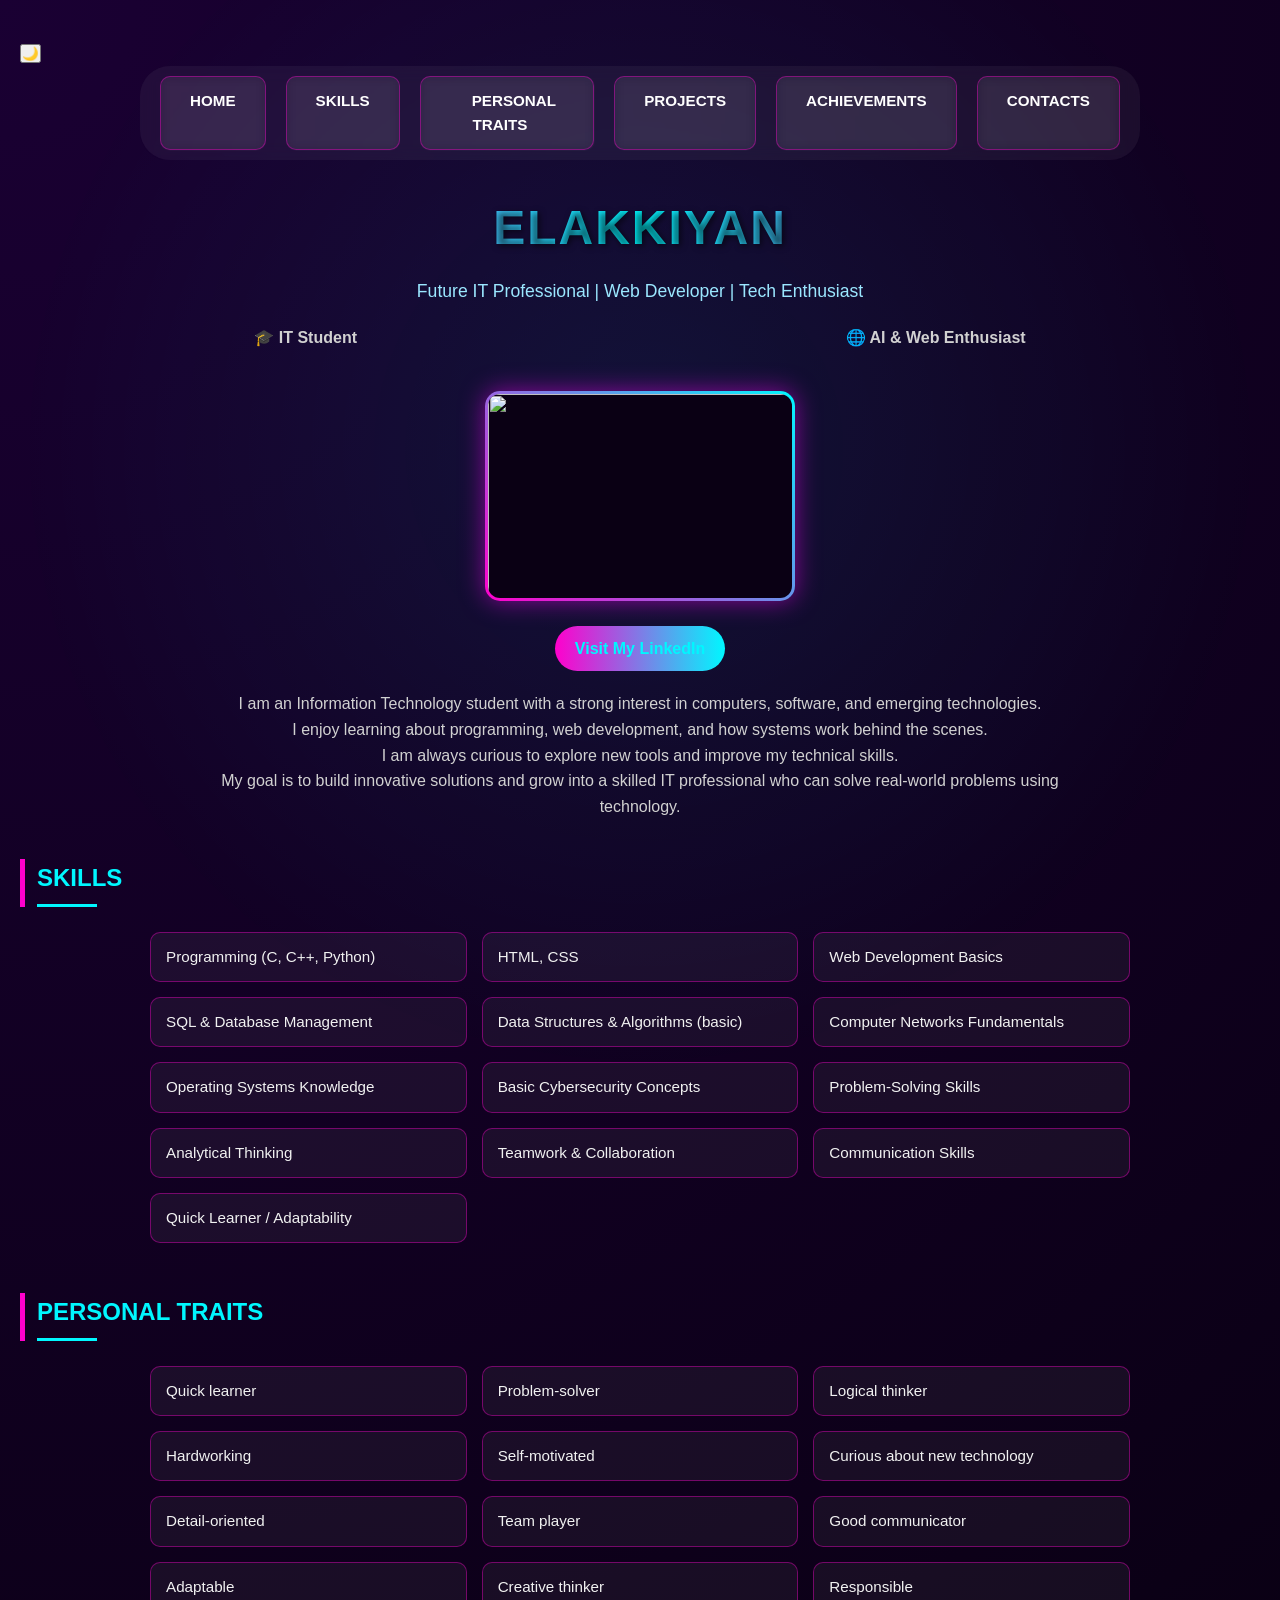
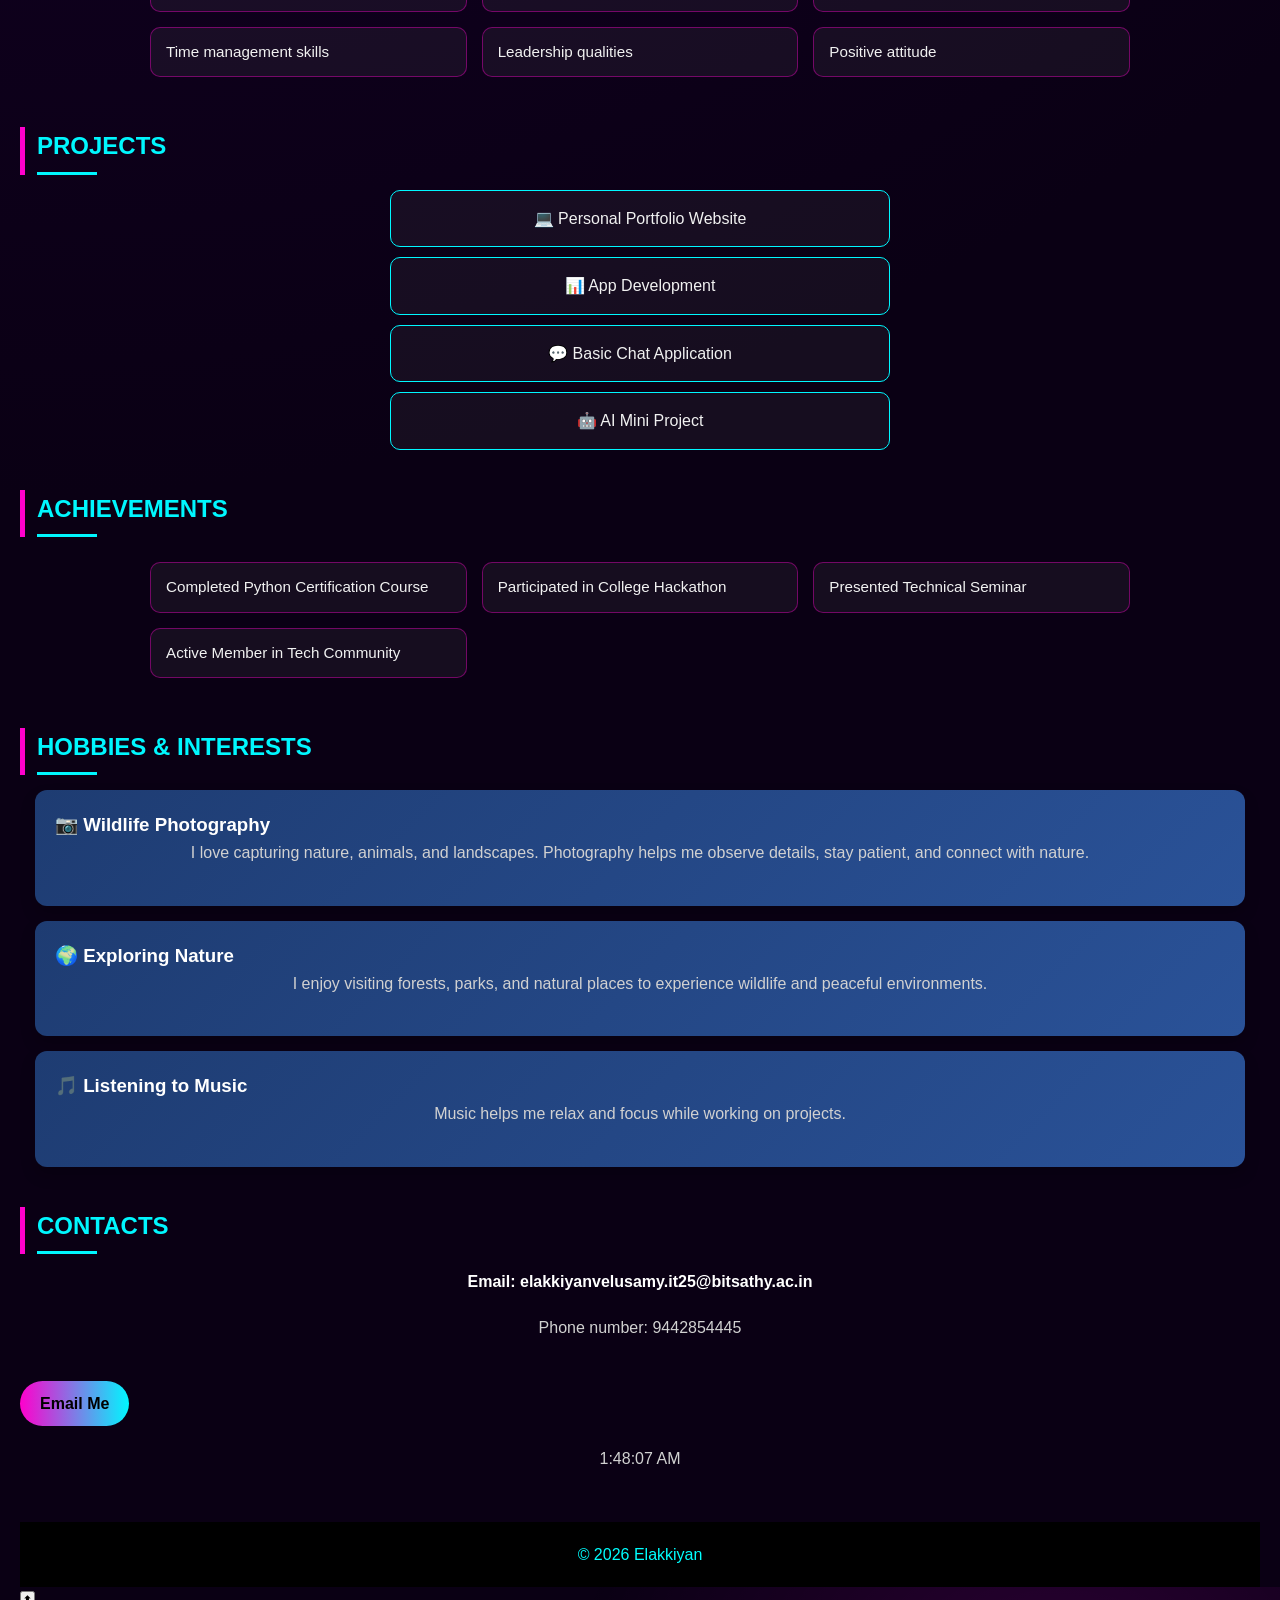
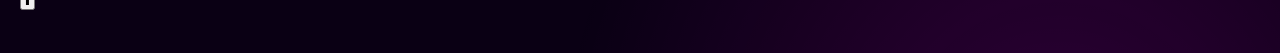
==== index.html @ 3df238c4 "Rename proj1.html to index.html" ====
<!DOCTYPE html>
<html>
<head>
    <title>Elakkiyan Bio</title>
    <link rel="stylesheet" href="proj1.css">
</head>
<body>
    <div class="hero-bg"></div>

<button onclick="document.body.classList.toggle('dark')">🌙</button>

<nav>

    <ul class="nav-bar">
        <li><a href="#home">HOME</a></li>
        <li><a href="#SKILLS">SKILLS</a></li>
        <li><a href="#PERSONAL TRAITS">PERSONAL TRAITS</a></li>
        <li><a href="#projects">PROJECTS</a></li>
        <li><a href="#achievements">ACHIEVEMENTS</a></li>
        <li><a href="#contacts">CONTACTS</a></li>
    </ul>
</nav>

<section id="home"></section>
    <h1>Elakkiyan</h1>
    
    <p class="tagline">Future IT Professional | Web Developer | Tech Enthusiast</p>

<div class="facts">
    <p>🎓 IT Student</p>
    
    <p>🌐 AI & Web Enthusiast</p>
</div>

    <img src="C:\Users\Velu\Downloads\ELAKKIYAN/DSC07761 (Copy).jpg" width="310" height="210">
    <div class="socials">
    
    <a href="https://www.linkedin.com/in/elakkiyan-velusamy-7ba686335?utm_source=share&utm_campaign=share_via&utm_content=profile&utm_medium=android_app" class="btn">Visit My LinkedIn</a>

</div>

    <p>I am an Information Technology student with a strong interest in computers, software, and emerging technologies.<br> I enjoy learning about programming, web development, and how systems work behind the scenes.<br> I am always curious to explore new tools and improve my technical skills.<br> My goal is to build innovative solutions and grow into a skilled IT professional who can solve real-world problems using technology.</p>
<section id="SKILLS"></section>
<h2>SKILLS</h2>
<ul class="SKILLS">
<li>Programming (C, C++, Python)</li>
<li>HTML, CSS</li>
<li>Web Development Basics</li>
<li>SQL & Database Management</li>
<li>Data Structures & Algorithms (basic)</li>
<li>Computer Networks Fundamentals</li>
<li>Operating Systems Knowledge</li>
<li>Basic Cybersecurity Concepts</li>
<li>Problem-Solving Skills</li>
<li>Analytical Thinking</li>
<li>Teamwork & Collaboration</li>
<li>Communication Skills</li>
<li>Quick Learner / Adaptability</li>
</ul>

<section id="PERSONAL TRAITS"></section>
<h2>PERSONAL TRAITS</h2>
<ul class="PERSONAL TRAITS">
  <li>Quick learner</li>
  <li>Problem-solver</li>
  <li>Logical thinker</li>
  <li>Hardworking</li>
  <li>Self-motivated</li>
  <li>Curious about new technology</li>
  <li>Detail-oriented</li>
  <li>Team player</li>
  <li>Good communicator</li>
  <li>Adaptable</li>
  <li>Creative thinker</li>
  <li>Responsible</li>
  <li>Time management skills</li>
  <li>Leadership qualities</li>
  <li>Positive attitude</li>
</ul>



<!-- ===== PROJECTS ===== -->
<section id="projects">
    <h2>Projects</h2>

    <div class="project-card">💻 Personal Portfolio Website</div>
    <div class="project-card">📊 App Development</div>
    <div class="project-card">💬 Basic Chat Application</div>
    <div class="project-card">🤖 AI Mini Project</div>

</section>


<!-- ===== ACHIEVEMENTS ===== -->
<section id="achievements">
    <h2>Achievements</h2>
    <ul>
        <li>Completed Python Certification Course</li>
        <li>Participated in College Hackathon</li>
        <li>Presented Technical Seminar</li>
        <li>Active Member in Tech Community</li>
    </ul>
</section>
<section id="hobbies">
  <h2>Hobbies & Interests</h2>

  <div class="hobby-card">
    <h3>📷 Wildlife Photography</h3>
    <p>I love capturing nature, animals, and landscapes. Photography helps me observe details, stay patient, and connect with nature.</p>
  </div>

  <div class="hobby-card">
    <h3>🌍 Exploring Nature</h3>
    <p>I enjoy visiting forests, parks, and natural places to experience wildlife and peaceful environments.</p>
  </div>

  <div class="hobby-card">
    <h3>🎵 Listening to Music</h3>
    <p>Music helps me relax and focus while working on projects.</p>
 

</section>


<section id="contacts"></section>
<h2>CONTACTS</h2>
<p>Email: elakkiyanvelusamy.it25@bitsathy.ac.in</p>
<p>Phone number: 9442854445</p>
<a href="mailto:elakkiyanvelusamy.it25@bitsathy.ac.in" class="btn">Email Me</a>

  


<p id="clock"></p>
<footer>
    © 2026 Elakkiyan
</footer>
<script>
setInterval(()=>{document.getElementById('clock').innerText=new Date().toLocaleTimeString()},1000);
</script>
<button onclick="window.scrollTo({top:0,behavior:'smooth'})">⬆</button>

</body>
</html>
---- proj1.css ----
/* ===== RESET ===== */
* {
    margin: 0;
    padding: 0;
    box-sizing: border-box;
    font-family: "Segoe UI", Tahoma, sans-serif;
}

/* ===== BODY BACKGROUND (GAMING STYLE) ===== */
body {
    background: radial-gradient(circle at top left, #1a0033, #0a0014 60%);
    color: #f1f1f1;
    padding: 40px 20px;
    line-height: 1.6;
}

/* Subtle glowing background effect */
body::after {
    content: "";
    position: fixed;
    width: 100%;
    height: 100%;
    background: radial-gradient(circle at 80% 20%, rgba(255, 0, 255, 0.15), transparent 40%),
                radial-gradient(circle at 20% 80%, rgba(0, 255, 255, 0.12), transparent 40%);
    z-index: -1;
}

/* ===== MAIN TITLE ===== */
h1 {
    text-align: center;
    font-size: 3rem;
    text-transform: uppercase;
    margin-bottom: 20px;
    background: linear-gradient(90deg, #ff00cc, #00f7ff, #ff00cc);
    -webkit-background-clip: text;
    -webkit-text-fill-color: transparent;
    letter-spacing: 3px;
}

/* ===== SECTION HEADINGS ===== */
h2 {
    margin-top: 40px;
    margin-bottom: 15px;
    font-size: 1.5rem;
    text-transform: uppercase;
    border-left: 5px solid #ff00cc;
    padding-left: 12px;
    color: #00f7ff;
}

/* ===== PROFILE IMAGE ===== */
img {
    display: block;
    margin: 0 auto 25px auto;
    border-radius: 15px;
    border: 3px solid transparent;
    background: linear-gradient(#0a0014, #0a0014) padding-box,
                linear-gradient(45deg, #ff00cc, #00f7ff) border-box;
    box-shadow: 0 0 25px rgba(255, 0, 255, 0.5);
    transition: transform 0.3s ease;
}

img:hover {
    transform: scale(1.05);
}

/* ===== BIO TEXT ===== */
p {
    max-width: 900px;
    margin: 0 auto 20px auto;
    text-align: center;
    color: #d1d1d1;
}

/* ===== LIST CONTAINER (CARDS STYLE) ===== */
ul {
    max-width: 1000px;
    margin: 0 auto;
    list-style: none;
    display: grid;
    grid-template-columns: repeat(auto-fit, minmax(240px, 1fr));
    gap: 15px;
    padding: 10px;
}

/* ===== LIST ITEMS (GAMING PANELS) ===== */
ul li {
    padding: 12px 15px;
    border-radius: 10px;
    background: rgba(255, 255, 255, 0.05);
    border: 1px solid rgba(255, 0, 204, 0.4);
    backdrop-filter: blur(6px);
    transition: all 0.3s ease;
    font-size: 0.95rem;
}

ul li:hover {
    transform: translateY(-5px);
    background: linear-gradient(90deg, rgba(255, 0, 204, 0.2), rgba(0, 247, 255, 0.2));
    border-color: #00f7ff;
    box-shadow: 0 0 15px rgba(0, 247, 255, 0.6);
}

/* ===== CONTACT SECTION ===== */
h2 + p {
    text-align: center;
    font-weight: bold;
    color: #ffffff;
}

/* ===== BLOG/COMMUNITY STYLE FEEL (SECTION BOX EFFECT) ===== */
h2, ul, p {
    animation: fadeUp 0.8s ease forwards;
    opacity: 0;
}

h2 { animation-delay: 0.2s; }
ul { animation-delay: 0.4s; }
p { animation-delay: 0.6s; }

@keyframes fadeUp {
    from { transform: translateY(20px); opacity: 0; }
    to { transform: translateY(0); opacity: 1; }
}

/* ===== RESPONSIVE ===== */
@media (max-width: 768px) {
    h1 { font-size: 2rem; }
    ul { grid-template-columns: 1fr; }
}
nav {
    text-align: center;
    margin-bottom: 30px;
    position: sticky;
    top: 10px;
    z-index: 1000;
}

.nav-bar {
    list-style: none;
    display: inline-flex;
    gap: 20px;
    padding: 10px 20px;
    background: rgba(255,255,255,0.05);
    border-radius: 30px;
    backdrop-filter: blur(8px);
}

.nav-bar li a {
    text-decoration: none;
    color: white;
    font-weight: bold;
    padding: 8px 14px;
    border-radius: 20px;
    transition: 0.3s;
}

.nav-bar li a:hover {
    background: linear-gradient(90deg, #ff00cc, #00f7ff);
    color: black;
}

html {
    scroll-behavior: smooth;
}


h1 {
    text-align: center;
    font-size: 3rem;
    font-weight: 900;
    letter-spacing: 2px;
    text-transform: uppercase;
    margin: 20px 0;

    color: #e0e0e0;              /* Soft light grey text */
    text-shadow: 2px 2px 6px rgba(0,0,0,0.6);  /* subtle depth, not glow */
}

/* ===== TAGLINE ===== */
.tagline {
    text-align: center;
    font-size: 1.1rem;
    color: #9be7ff;
    margin-top: -10px;
    margin-bottom: 20px;
}

/* ===== QUICK FACTS ===== */
.facts {
    display: flex;
    justify-content: center;
    gap: 20px;
    margin: 20px 0;
    color: #00f7ff;
    font-weight: bold;
}

/* ===== SOCIAL LINKS ===== */
.socials {
    text-align: center;
    margin: 20px 0;
}

.socials a {
    margin: 0 10px;
    text-decoration: none;
    color: #00f7ff;
    font-weight: bold;
    transition: 0.3s;
}

.socials a:hover {
    color: white;
}

/* ===== PROJECT CARDS ===== */
.project-card {
    background: rgba(255,255,255,0.05);
    padding: 15px;
    margin: 10px auto;
    max-width: 500px;
    border-radius: 10px;
    border: 1px solid #00f7ff;
    text-align: center;
    transition: 0.3s;
}

.project-card:hover {
    transform: scale(1.05);
    background: rgba(0,247,255,0.1);
}

/* ===== BUTTON ===== */
.btn {
    display: inline-block;
    margin: 20px auto;
    padding: 10px 20px;
    border-radius: 25px;
    background: linear-gradient(90deg, #ff00cc, #00f7ff);
    color: black;
    font-weight: bold;
    text-decoration: none;
}

.btn:hover {
    opacity: 0.8;
}

/* ===== FOOTER ===== */
footer {
    text-align: center;
    margin-top: 40px;
    color: #888;
}

/* ===== SECTION ANIMATION ===== */
section {
    animation: fadeUp 0.8s ease forwards;
}

@keyframes fadeUp {
    from {opacity: 0; transform: translateY(20px);}
    to {opacity: 1; transform: translateY(0);}
}

img {
    animation: float 4s ease-in-out infinite;
}

@keyframes float {
    0% { transform: translateY(0px); }
    50% { transform: translateY(-10px); }
    100% { transform: translateY(0px); }
}

body::before {
    content: "";
    position: fixed;
    width: 200%;
    height: 200%;
    top: -50%;
    left: -50%;
    background: radial-gradient(circle, rgba(0,247,255,0.08), transparent 40%);
    animation: bgMove 15s linear infinite;
    z-index: -1;
}

@keyframes bgMove {
    from { transform: rotate(0deg); }
    to { transform: rotate(360deg); }
}
h2::after {
    content: "";
    display: block;
    width: 60px;
    height: 3px;
    margin-top: 6px;
    background: #00f7ff;
}
.dark {background:#121212; color:white;}

.hobby-card {
 background: linear-gradient(135deg, #1e3c72, #2a5298); /* green nature gradient */
  color: white;
  padding: 20px;
  margin: 15px;
  border-radius: 12px;
  box-shadow: 0 8px 15px rgba(0,0,0,0.2);
  transition: 0.3s;
}

.hobby-card:hover {
  transform: translateY(-6px) scale(1.02);
  box-shadow: 0 12px 20px rgba(0,0,0,0.3);
}


footer{

margin-top:50px;
padding:20px;
background:black;
color:cyan;
text-align:center;
animation:glow 2s infinite alternate;

}

@keyframes glow{

from{text-shadow:0 0 10px cyan;}
to{text-shadow:0 0 30px cyan;}

}
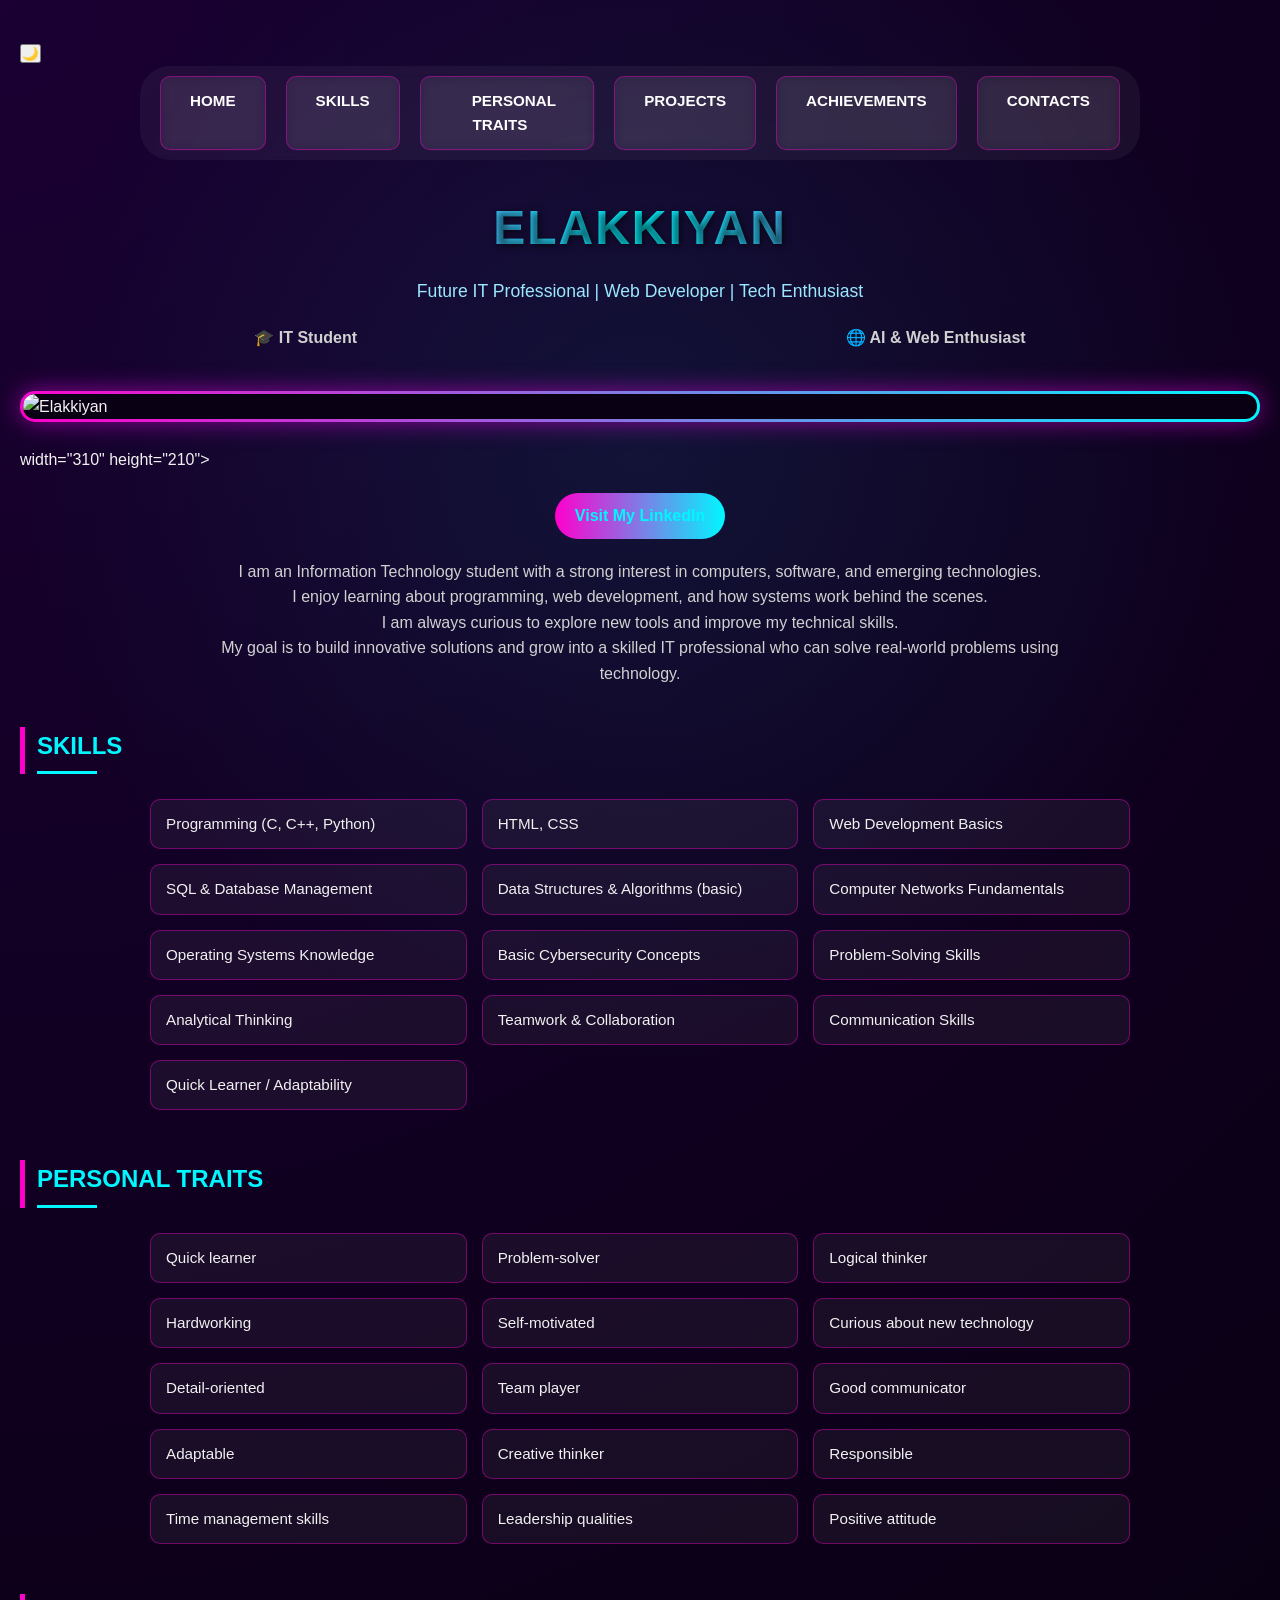
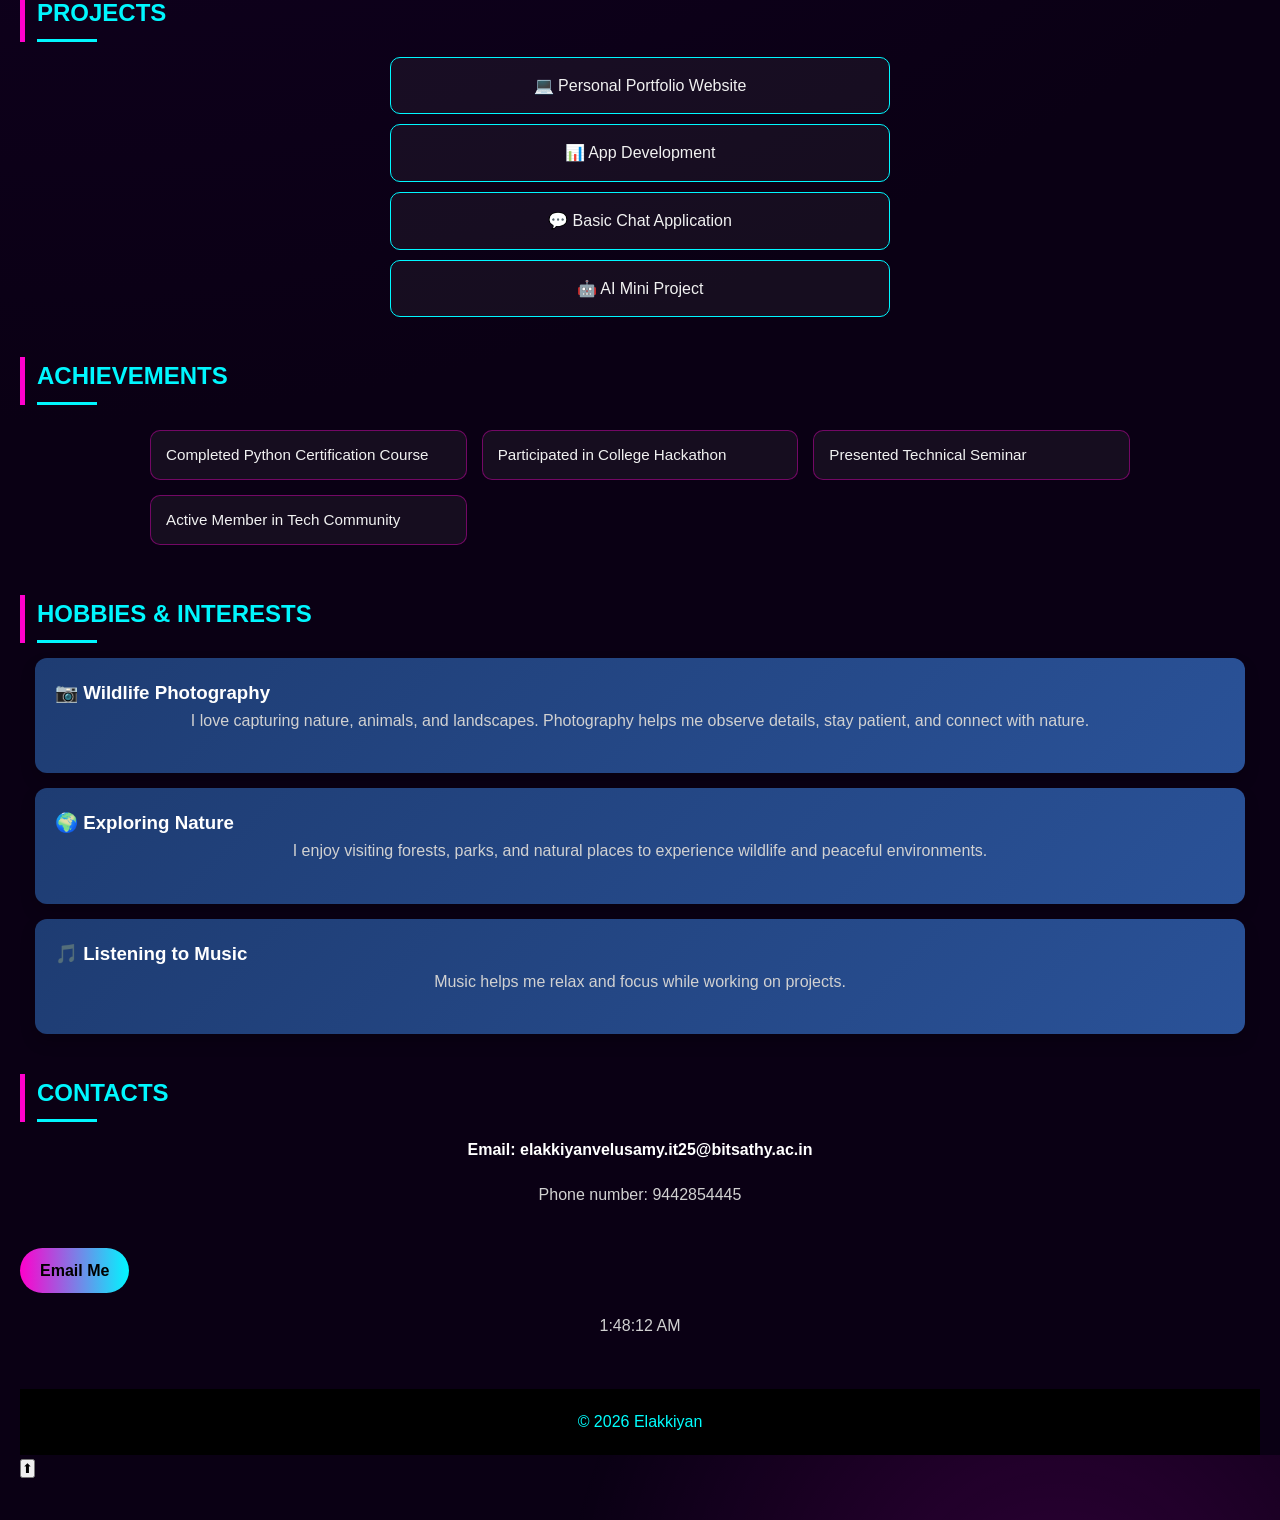
==== commit 0469dd27: "Update index.html" ====
--- a/index.html
+++ b/index.html
@@ -32,7 +32,7 @@
     <p>🌐 AI & Web Enthusiast</p>
 </div>
 
-    <img src="C:\Users\Velu\Downloads\ELAKKIYAN/DSC07761 (Copy).jpg" width="310" height="210">
+    <img src="profile.jpg" alt="Elakkiyan">width="310" height="210">
     <div class="socials">
     
     <a href="https://www.linkedin.com/in/elakkiyan-velusamy-7ba686335?utm_source=share&utm_campaign=share_via&utm_content=profile&utm_medium=android_app" class="btn">Visit My LinkedIn</a>
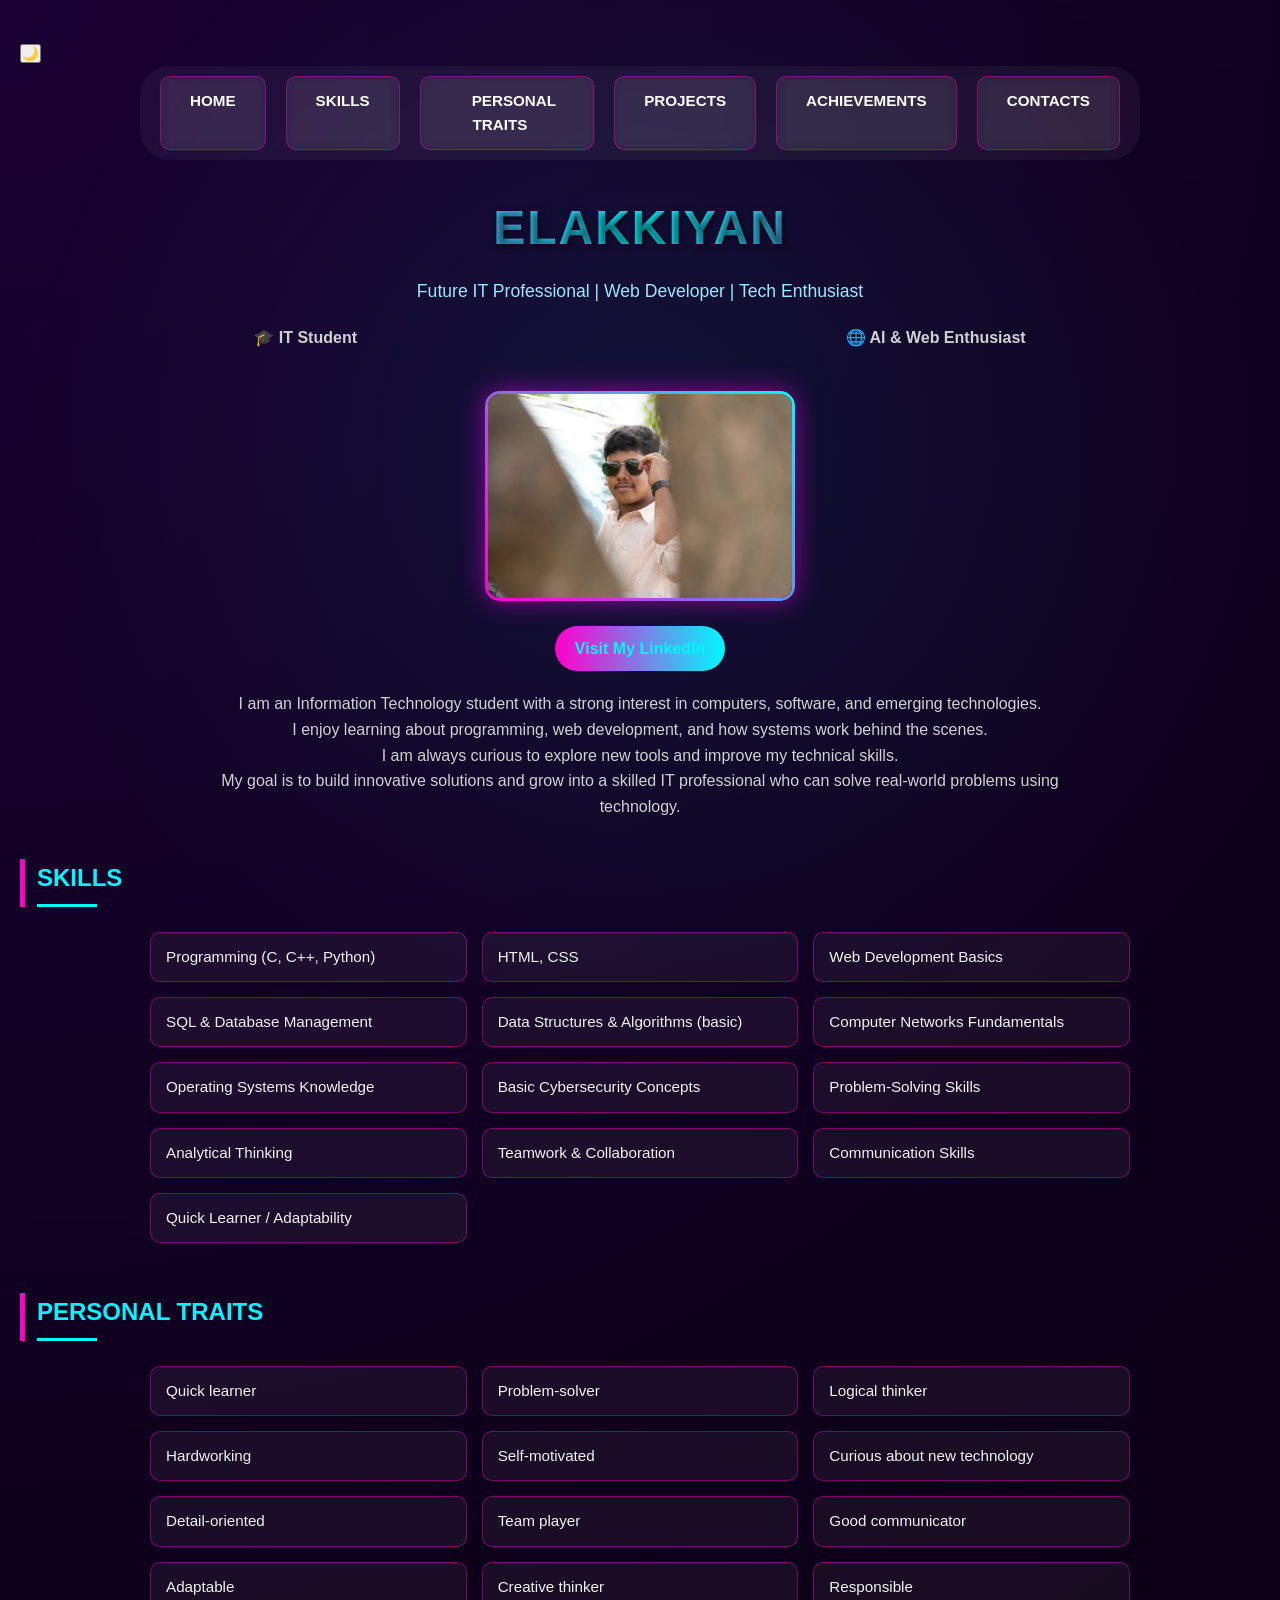
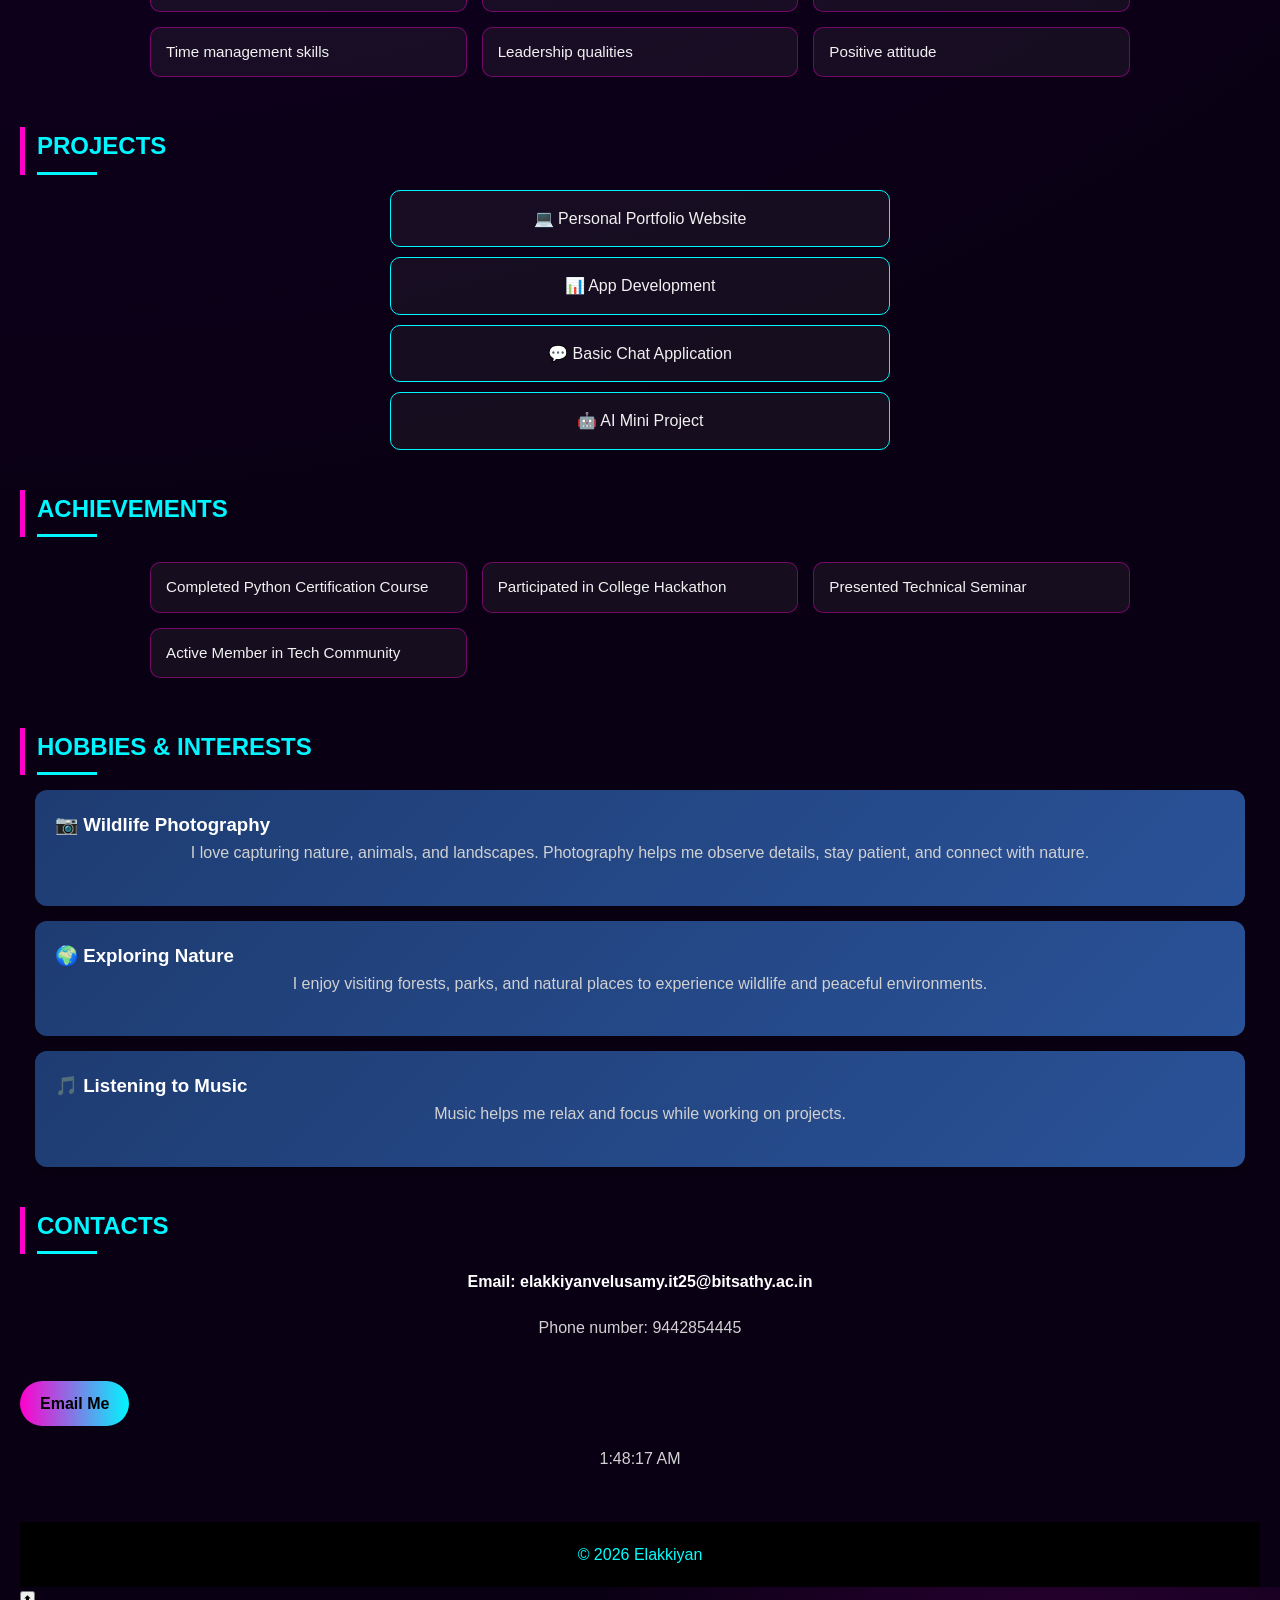
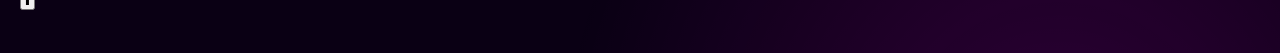
==== commit ef27a182: "Update index.html" ====
--- a/index.html
+++ b/index.html
@@ -32,7 +32,7 @@
     <p>🌐 AI & Web Enthusiast</p>
 </div>
 
-    <img src="profile.jpg" alt="Elakkiyan">width="310" height="210">
+    <img src="profile.jpg" alt="Elakkiyan" width="310" height="210">
     <div class="socials">
     
     <a href="https://www.linkedin.com/in/elakkiyan-velusamy-7ba686335?utm_source=share&utm_campaign=share_via&utm_content=profile&utm_medium=android_app" class="btn">Visit My LinkedIn</a>
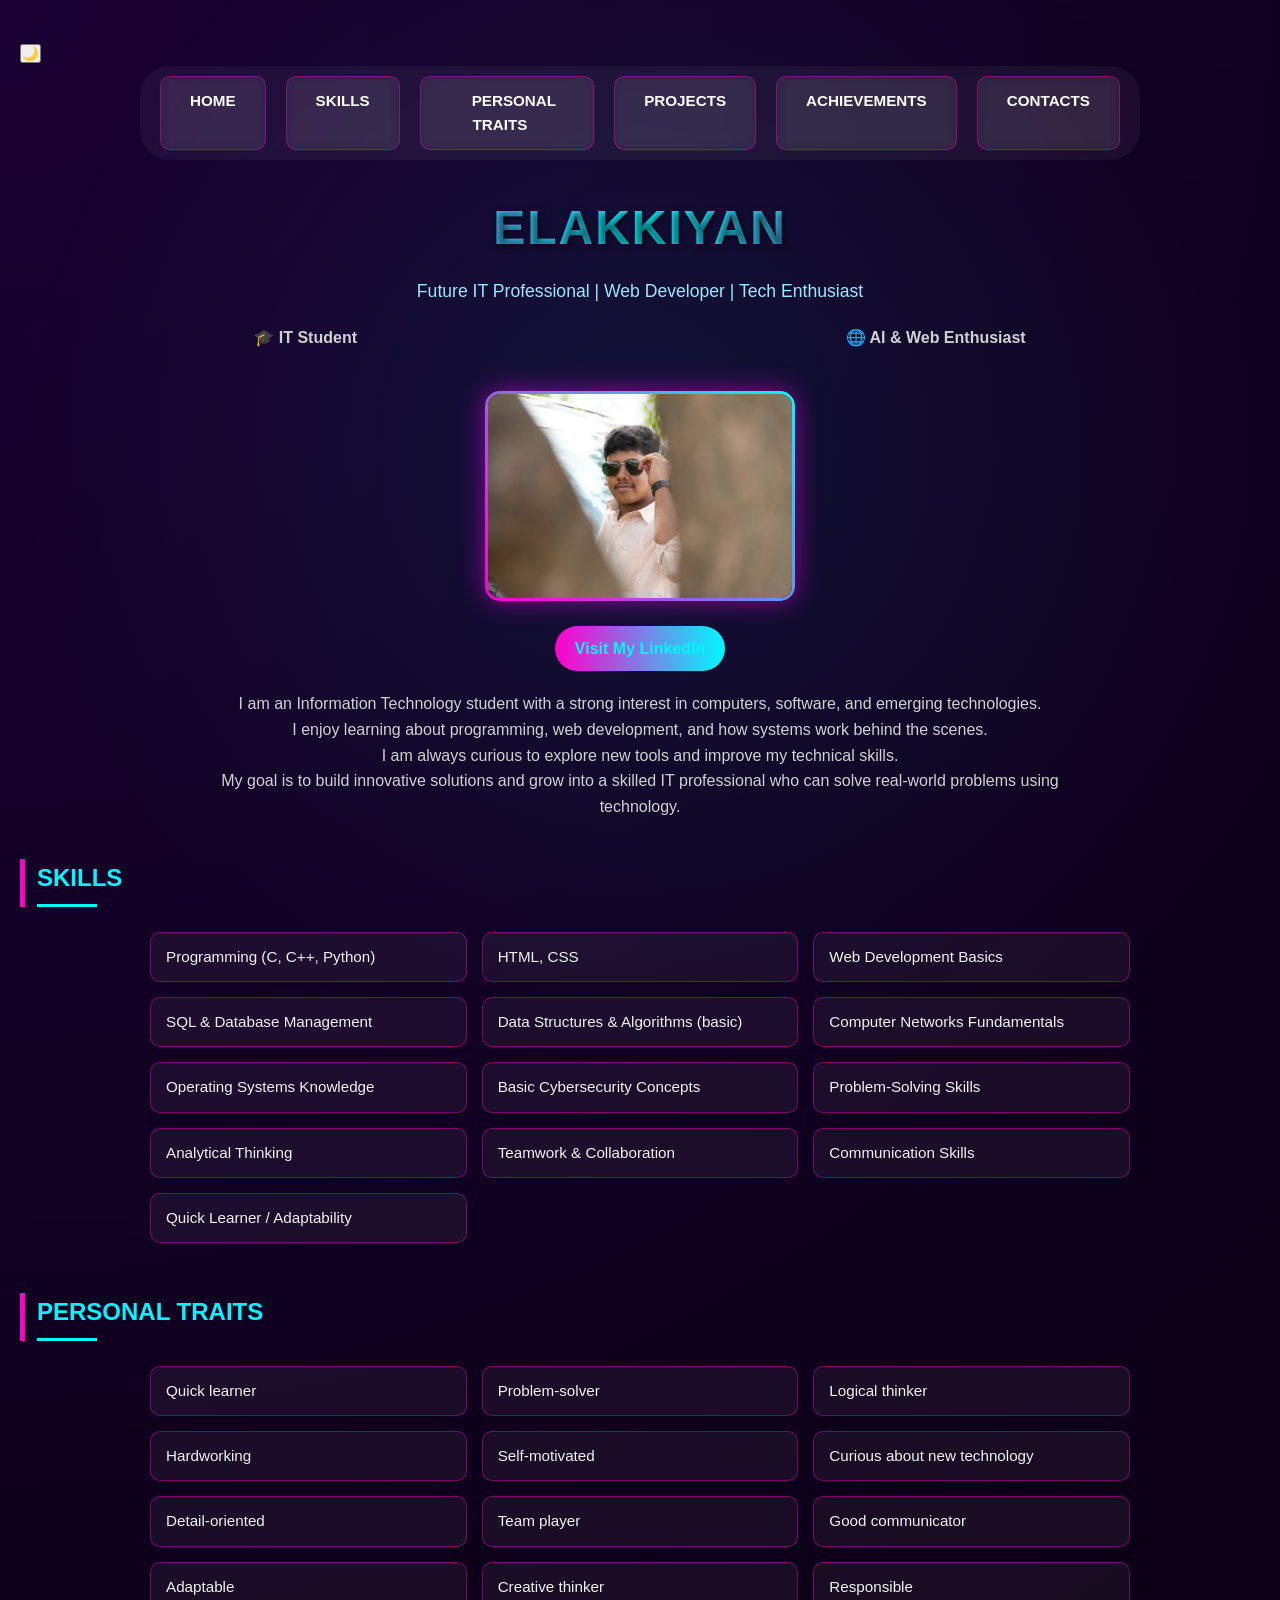
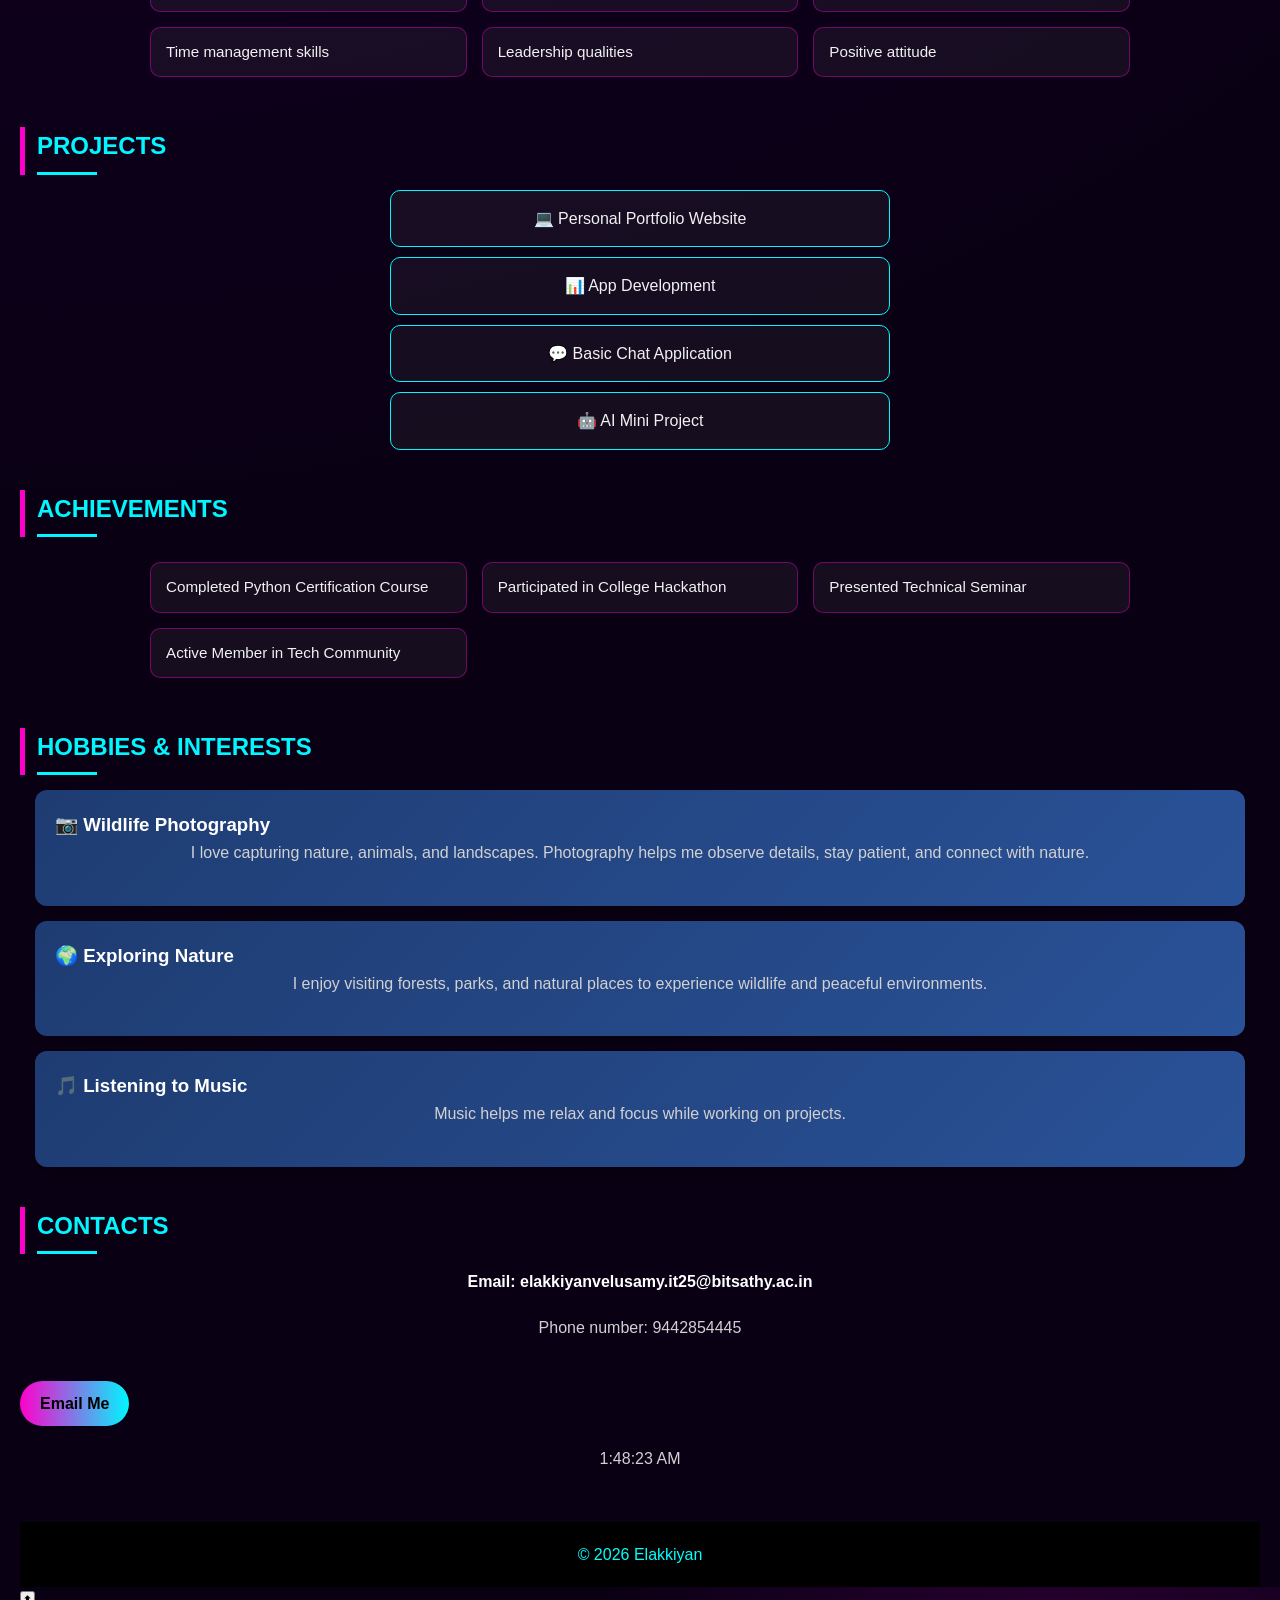
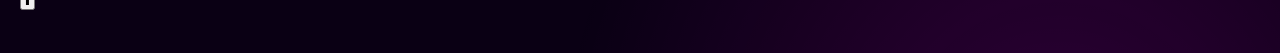
==== commit 66a2a6f9: "Update index.html" ====
--- a/index.html
+++ b/index.html
@@ -1,6 +1,8 @@
 <!DOCTYPE html>
-<html>
+<html lang="en">
 <head>
+<meta charset="UTF-8">
+<meta name="viewport" content="width=device-width, initial-scale=1.0">
     <title>Elakkiyan Bio</title>
     <link rel="stylesheet" href="proj1.css">
 </head>
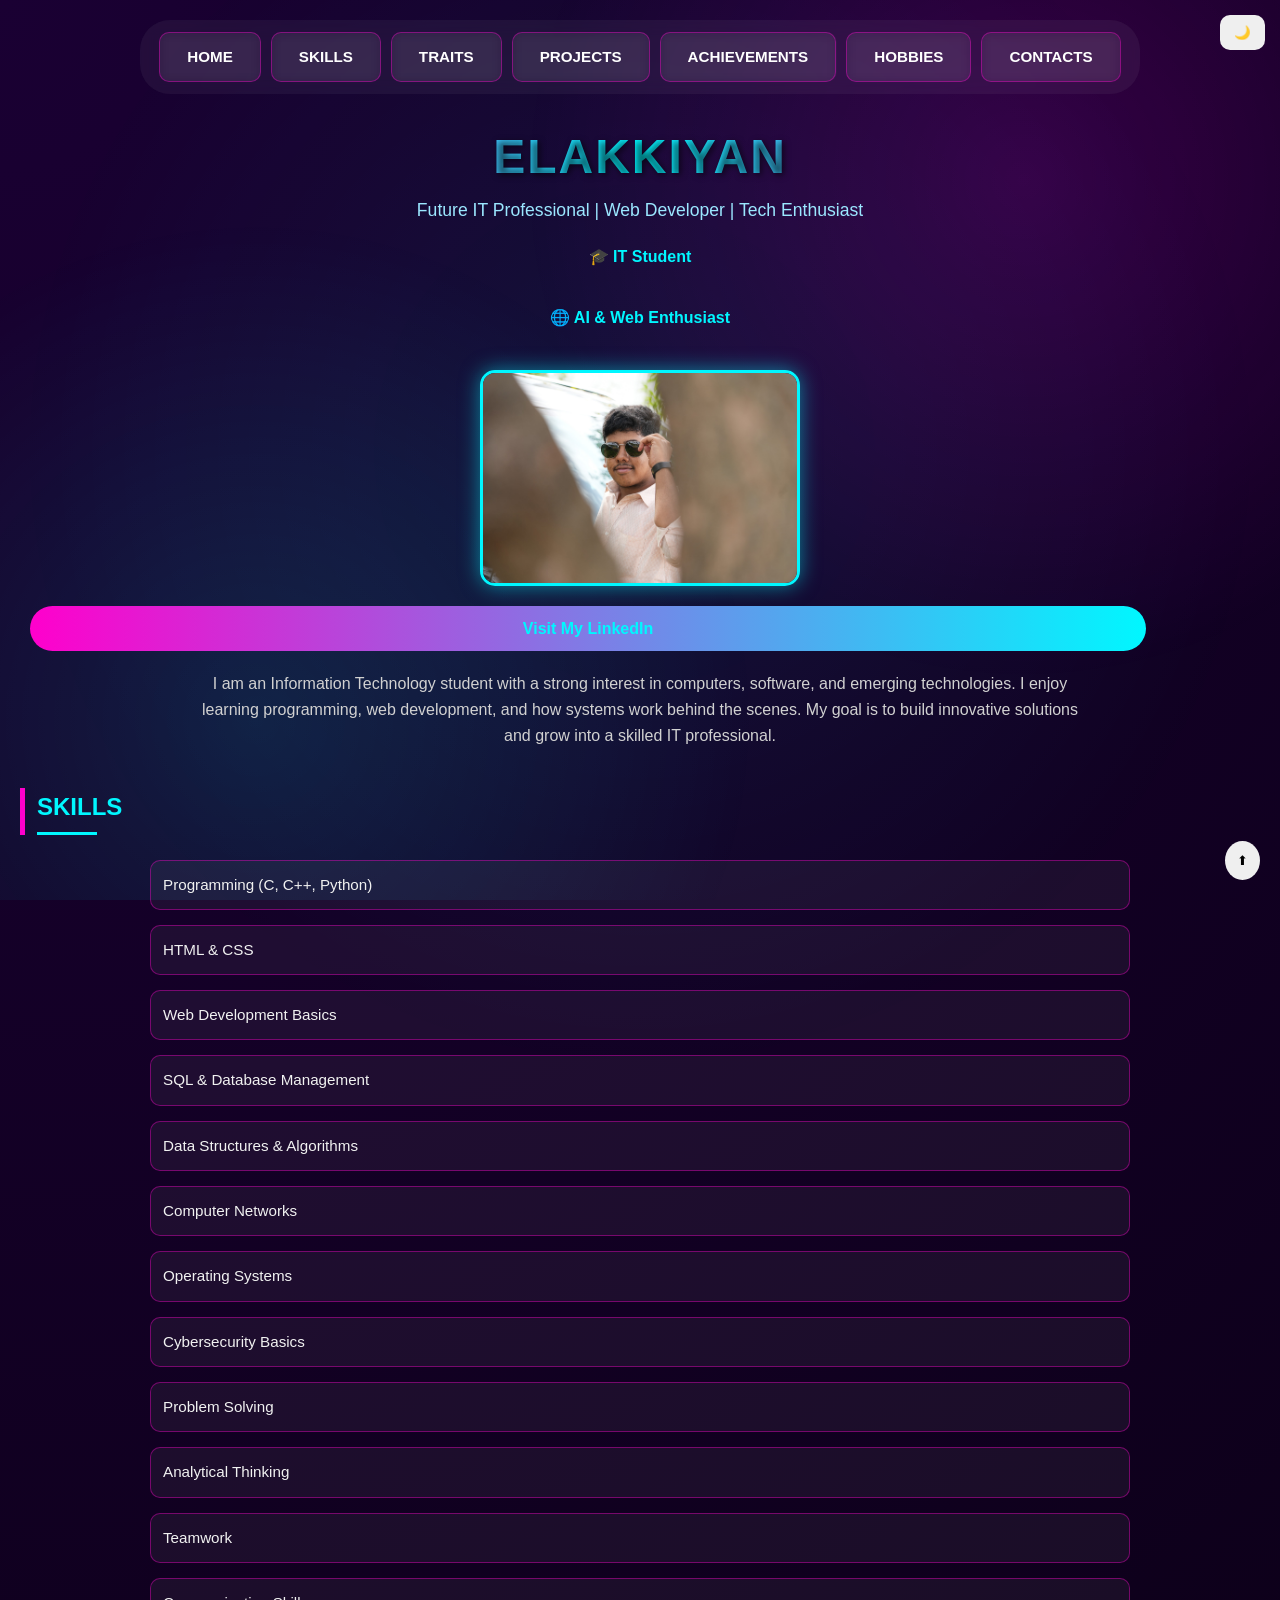
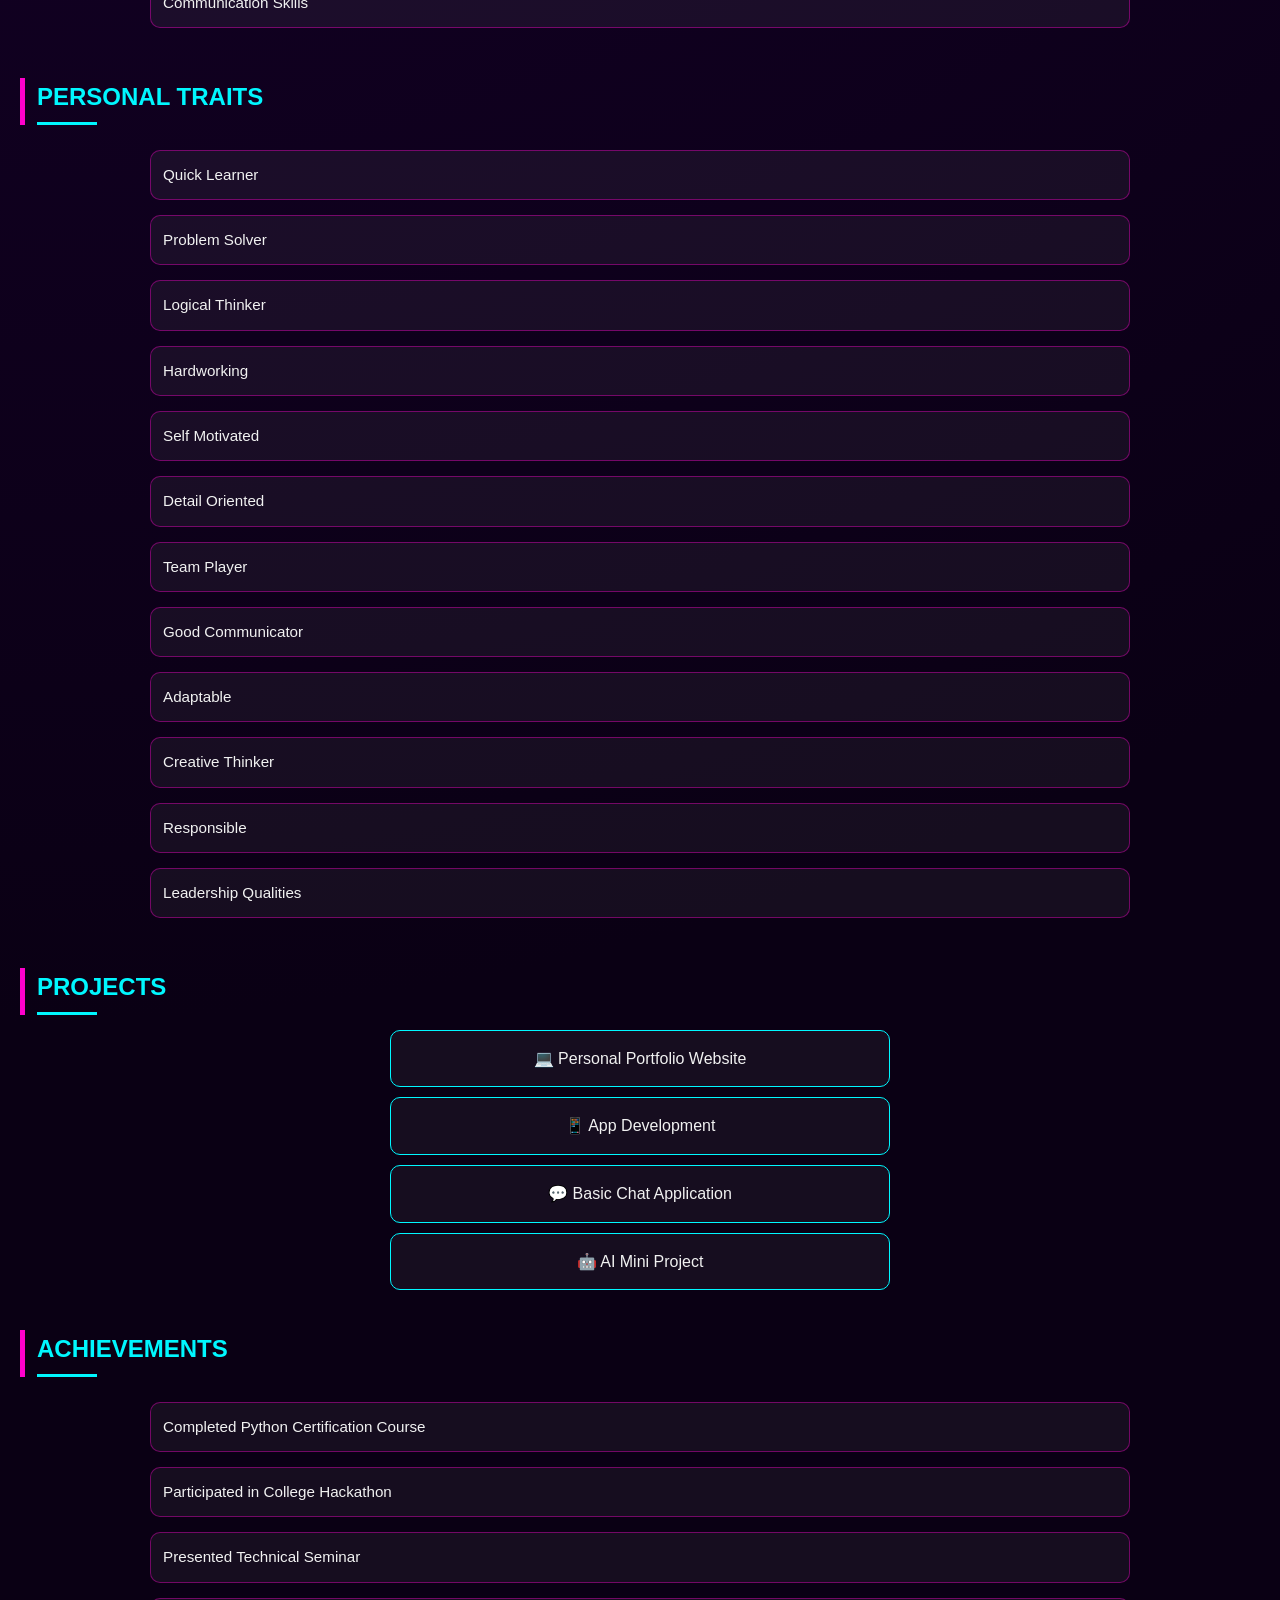
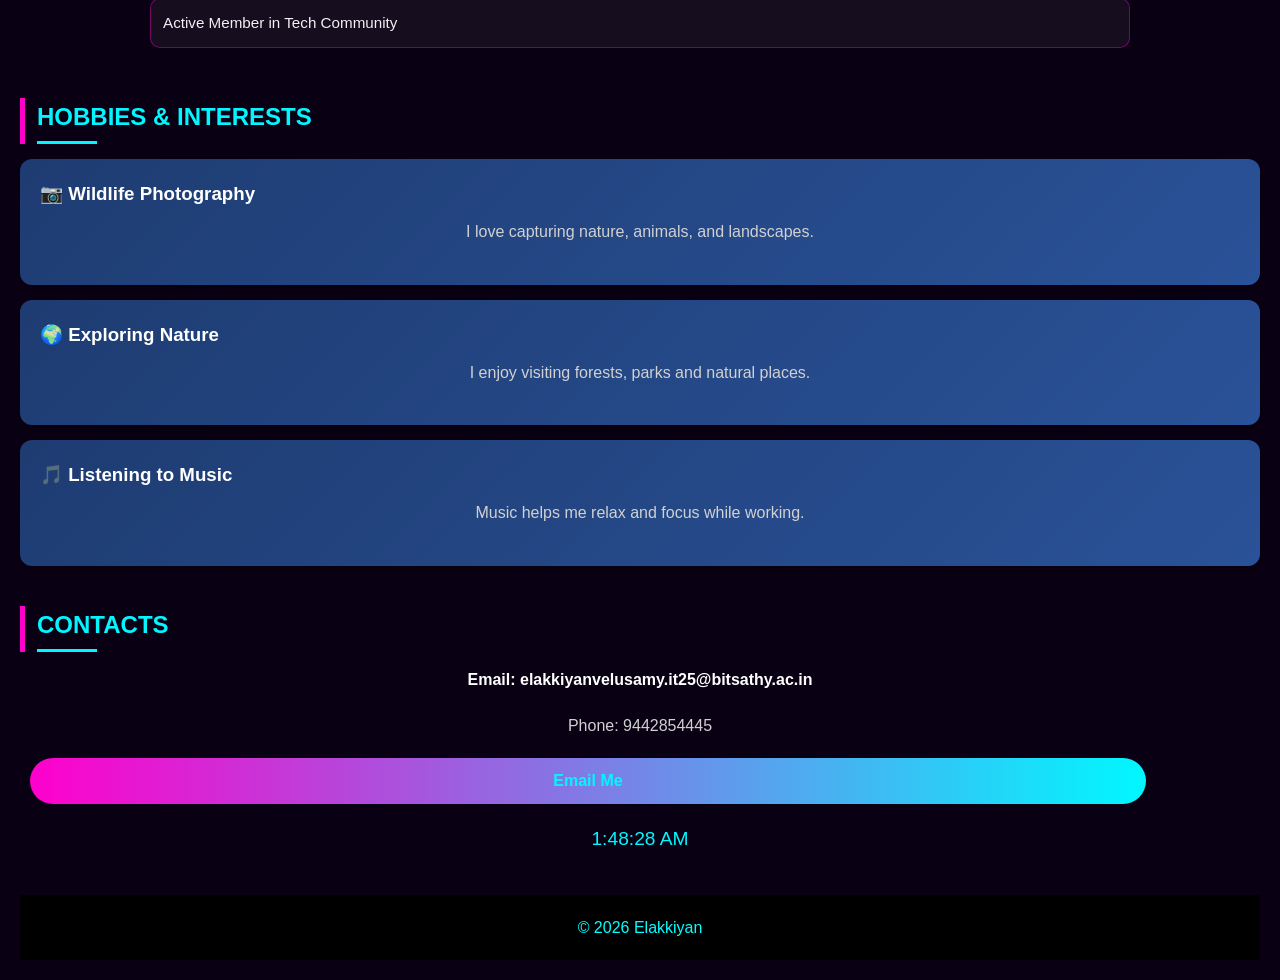
==== commit af62c864: "Update index.html" ====
--- a/index.html
+++ b/index.html
@@ -1,102 +1,110 @@
 <!DOCTYPE html>
 <html lang="en">
 <head>
-<meta charset="UTF-8">
-<meta name="viewport" content="width=device-width, initial-scale=1.0">
-    <title>Elakkiyan Bio</title>
+    <meta charset="UTF-8">
+    <meta name="viewport" content="width=device-width, initial-scale=1.0">
+    <title>Elakkiyan Portfolio</title>
     <link rel="stylesheet" href="proj1.css">
 </head>
 <body>
-    <div class="hero-bg"></div>
 
-<button onclick="document.body.classList.toggle('dark')">🌙</button>
+<button class="theme-btn" onclick="document.body.classList.toggle('dark')">
+    🌙
+</button>
 
 <nav>
-
     <ul class="nav-bar">
         <li><a href="#home">HOME</a></li>
-        <li><a href="#SKILLS">SKILLS</a></li>
-        <li><a href="#PERSONAL TRAITS">PERSONAL TRAITS</a></li>
+        <li><a href="#skills">SKILLS</a></li>
+        <li><a href="#traits">TRAITS</a></li>
         <li><a href="#projects">PROJECTS</a></li>
         <li><a href="#achievements">ACHIEVEMENTS</a></li>
+        <li><a href="#hobbies">HOBBIES</a></li>
         <li><a href="#contacts">CONTACTS</a></li>
     </ul>
 </nav>
 
-<section id="home"></section>
+<section id="home">
     <h1>Elakkiyan</h1>
-    
-    <p class="tagline">Future IT Professional | Web Developer | Tech Enthusiast</p>
 
-<div class="facts">
-    <p>🎓 IT Student</p>
-    
-    <p>🌐 AI & Web Enthusiast</p>
-</div>
+    <p class="tagline">
+        Future IT Professional | Web Developer | Tech Enthusiast
+    </p>
 
-    <img src="profile.jpg" alt="Elakkiyan" width="310" height="210">
+    <div class="facts">
+        <p>🎓 IT Student</p>
+        <p>🌐 AI & Web Enthusiast</p>
+    </div>
+
+    <img src="profile.jpg" alt="Elakkiyan">
+
     <div class="socials">
-    
-    <a href="https://www.linkedin.com/in/elakkiyan-velusamy-7ba686335?utm_source=share&utm_campaign=share_via&utm_content=profile&utm_medium=android_app" class="btn">Visit My LinkedIn</a>
+        <a href="https://www.linkedin.com/in/elakkiyan-velusamy-7ba686335"
+           target="_blank"
+           class="btn">
+            Visit My LinkedIn
+        </a>
+    </div>
 
-</div>
+    <p>
+        I am an Information Technology student with a strong interest in
+        computers, software, and emerging technologies. I enjoy learning
+        programming, web development, and how systems work behind the scenes.
+        My goal is to build innovative solutions and grow into a skilled
+        IT professional.
+    </p>
+</section>
 
-    <p>I am an Information Technology student with a strong interest in computers, software, and emerging technologies.<br> I enjoy learning about programming, web development, and how systems work behind the scenes.<br> I am always curious to explore new tools and improve my technical skills.<br> My goal is to build innovative solutions and grow into a skilled IT professional who can solve real-world problems using technology.</p>
-<section id="SKILLS"></section>
-<h2>SKILLS</h2>
-<ul class="SKILLS">
-<li>Programming (C, C++, Python)</li>
-<li>HTML, CSS</li>
-<li>Web Development Basics</li>
-<li>SQL & Database Management</li>
-<li>Data Structures & Algorithms (basic)</li>
-<li>Computer Networks Fundamentals</li>
-<li>Operating Systems Knowledge</li>
-<li>Basic Cybersecurity Concepts</li>
-<li>Problem-Solving Skills</li>
-<li>Analytical Thinking</li>
-<li>Teamwork & Collaboration</li>
-<li>Communication Skills</li>
-<li>Quick Learner / Adaptability</li>
-</ul>
+<section id="skills">
+    <h2>Skills</h2>
 
-<section id="PERSONAL TRAITS"></section>
-<h2>PERSONAL TRAITS</h2>
-<ul class="PERSONAL TRAITS">
-  <li>Quick learner</li>
-  <li>Problem-solver</li>
-  <li>Logical thinker</li>
-  <li>Hardworking</li>
-  <li>Self-motivated</li>
-  <li>Curious about new technology</li>
-  <li>Detail-oriented</li>
-  <li>Team player</li>
-  <li>Good communicator</li>
-  <li>Adaptable</li>
-  <li>Creative thinker</li>
-  <li>Responsible</li>
-  <li>Time management skills</li>
-  <li>Leadership qualities</li>
-  <li>Positive attitude</li>
-</ul>
+    <ul>
+        <li>Programming (C, C++, Python)</li>
+        <li>HTML & CSS</li>
+        <li>Web Development Basics</li>
+        <li>SQL & Database Management</li>
+        <li>Data Structures & Algorithms</li>
+        <li>Computer Networks</li>
+        <li>Operating Systems</li>
+        <li>Cybersecurity Basics</li>
+        <li>Problem Solving</li>
+        <li>Analytical Thinking</li>
+        <li>Teamwork</li>
+        <li>Communication Skills</li>
+    </ul>
+</section>
 
+<section id="traits">
+    <h2>Personal Traits</h2>
 
+    <ul>
+        <li>Quick Learner</li>
+        <li>Problem Solver</li>
+        <li>Logical Thinker</li>
+        <li>Hardworking</li>
+        <li>Self Motivated</li>
+        <li>Detail Oriented</li>
+        <li>Team Player</li>
+        <li>Good Communicator</li>
+        <li>Adaptable</li>
+        <li>Creative Thinker</li>
+        <li>Responsible</li>
+        <li>Leadership Qualities</li>
+    </ul>
+</section>
 
-<!-- ===== PROJECTS ===== -->
 <section id="projects">
     <h2>Projects</h2>
 
     <div class="project-card">💻 Personal Portfolio Website</div>
-    <div class="project-card">📊 App Development</div>
+    <div class="project-card">📱 App Development</div>
     <div class="project-card">💬 Basic Chat Application</div>
     <div class="project-card">🤖 AI Mini Project</div>
-
 </section>
 
-
-<!-- ===== ACHIEVEMENTS ===== -->
 <section id="achievements">
     <h2>Achievements</h2>
+
     <ul>
         <li>Completed Python Certification Course</li>
         <li>Participated in College Hackathon</li>
@@ -104,44 +112,63 @@
         <li>Active Member in Tech Community</li>
     </ul>
 </section>
+
 <section id="hobbies">
-  <h2>Hobbies & Interests</h2>
+    <h2>Hobbies & Interests</h2>
 
-  <div class="hobby-card">
-    <h3>📷 Wildlife Photography</h3>
-    <p>I love capturing nature, animals, and landscapes. Photography helps me observe details, stay patient, and connect with nature.</p>
-  </div>
+    <div class="hobby-card">
+        <h3>📷 Wildlife Photography</h3>
+        <p>
+            I love capturing nature, animals, and landscapes.
+        </p>
+    </div>
 
-  <div class="hobby-card">
-    <h3>🌍 Exploring Nature</h3>
-    <p>I enjoy visiting forests, parks, and natural places to experience wildlife and peaceful environments.</p>
-  </div>
+    <div class="hobby-card">
+        <h3>🌍 Exploring Nature</h3>
+        <p>
+            I enjoy visiting forests, parks and natural places.
+        </p>
+    </div>
 
-  <div class="hobby-card">
-    <h3>🎵 Listening to Music</h3>
-    <p>Music helps me relax and focus while working on projects.</p>
- 
-
+    <div class="hobby-card">
+        <h3>🎵 Listening to Music</h3>
+        <p>
+            Music helps me relax and focus while working.
+        </p>
+    </div>
 </section>
 
+<section id="contacts">
+    <h2>Contacts</h2>
 
-<section id="contacts"></section>
-<h2>CONTACTS</h2>
-<p>Email: elakkiyanvelusamy.it25@bitsathy.ac.in</p>
-<p>Phone number: 9442854445</p>
-<a href="mailto:elakkiyanvelusamy.it25@bitsathy.ac.in" class="btn">Email Me</a>
+    <p>Email: elakkiyanvelusamy.it25@bitsathy.ac.in</p>
+    <p>Phone: 9442854445</p>
 
-  
-
+    <div class="socials">
+        <a href="mailto:elakkiyanvelusamy.it25@bitsathy.ac.in"
+           class="btn">
+            Email Me
+        </a>
+    </div>
+</section>
 
 <p id="clock"></p>
+
 <footer>
     © 2026 Elakkiyan
 </footer>
+
+<button class="top-btn"
+onclick="window.scrollTo({top:0,behavior:'smooth'})">
+⬆
+</button>
+
 <script>
-setInterval(()=>{document.getElementById('clock').innerText=new Date().toLocaleTimeString()},1000);
+setInterval(() => {
+    document.getElementById("clock").innerText =
+    new Date().toLocaleTimeString();
+}, 1000);
 </script>
-<button onclick="window.scrollTo({top:0,behavior:'smooth'})">⬆</button>
 
 </body>
 </html>
--- a/proj1.css
+++ b/proj1.css
@@ -130,30 +130,35 @@
 }
 nav {
     text-align: center;
-    margin-bottom: 30px;
+    margin-bottom: 15px;
     position: sticky;
-    top: 10px;
+    top: 0;
     z-index: 1000;
 }
-
-.nav-bar {
-    list-style: none;
-    display: inline-flex;
-    gap: 20px;
-    padding: 10px 20px;
-    background: rgba(255,255,255,0.05);
-    border-radius: 30px;
-    backdrop-filter: blur(8px);
-}
-
-.nav-bar li a {
-    text-decoration: none;
-    color: white;
-    font-weight: bold;
-    padding: 8px 14px;
-    border-radius: 20px;
-    transition: 0.3s;
-}
+.nav-bar{
+    display:flex;
+    flex-wrap:nowrap;
+    overflow-x:auto;
+    gap:10px;
+    padding:10px;
+    scrollbar-width:none;
+}
+
+.nav-bar::-webkit-scrollbar{
+    display:none;
+}
+
+}
+.nav-bar li a{
+    text-decoration:none;
+    color:white;
+    font-weight:bold;
+    padding:8px 12px;
+    border-radius:12px;
+    font-size:14px;
+    transition:0.3s;
+}
+
 
 .nav-bar li a:hover {
     background: linear-gradient(90deg, #ff00cc, #00f7ff);
@@ -333,3 +338,300 @@
 to{text-shadow:0 0 30px cyan;}
 
 }
+
+
+
+
+*{
+    margin:0;
+    padding:0;
+    box-sizing:border-box;
+    font-family:"Segoe UI", Tahoma, sans-serif;
+}
+
+html{
+    scroll-behavior:smooth;
+}
+
+/* ===== BODY ===== */
+body{
+    background:radial-gradient(circle at top left,#1a0033,#0a0014 60%);
+    color:#f1f1f1;
+    line-height:1.6;
+    padding:20px;
+}
+
+body::after{
+    content:"";
+    position:fixed;
+    inset:0;
+    background:
+    radial-gradient(circle at 80% 20%, rgba(255,0,255,.15), transparent 40%),
+    radial-gradient(circle at 20% 80%, rgba(0,255,255,.12), transparent 40%);
+    z-index:-1;
+}
+
+/* ===== DARK MODE ===== */
+.dark{
+    background:#121212;
+}
+
+/* ===== NAVBAR ===== */
+nav{
+    position:sticky;
+    top:10px;
+    z-index:1000;
+    text-align:center;
+    margin-bottom:25px;
+}
+
+.nav-bar{
+    list-style:none;
+    display:flex;
+    flex-wrap:wrap;
+    justify-content:center;
+    gap:10px;
+    padding:12px;
+    background:rgba(255,255,255,.05);
+    border-radius:30px;
+    backdrop-filter:blur(8px);
+}
+
+.nav-bar a{
+    text-decoration:none;
+    color:white;
+    font-weight:bold;
+    padding:8px 15px;
+    border-radius:20px;
+    transition:.3s;
+}
+
+.nav-bar a:hover{
+    background:linear-gradient(90deg,#ff00cc,#00f7ff);
+    color:black;
+}
+
+/* ===== TOGGLE BUTTON ===== */
+.theme-btn{
+    position:fixed;
+    top:15px;
+    right:15px;
+    padding:10px 14px;
+    border:none;
+    border-radius:10px;
+    cursor:pointer;
+    z-index:2000;
+}
+
+/* ===== HOME ===== */
+h1{
+    text-align:center;
+    font-size:3rem;
+    margin-top:20px;
+    margin-bottom:10px;
+    letter-spacing:2px;
+    text-transform:uppercase;
+    color:#e0e0e0;
+    text-shadow:2px 2px 6px rgba(0,0,0,.6);
+}
+
+.tagline{
+    text-align:center;
+    color:#9be7ff;
+    margin-bottom:20px;
+}
+
+.facts{
+    display:flex;
+    flex-wrap:wrap;
+    justify-content:center;
+    gap:15px;
+    margin-bottom:20px;
+}
+
+.facts p{
+    color:#00f7ff;
+    font-weight:bold;
+}
+
+/* ===== IMAGE ===== */
+img{
+    display:block;
+    width:100%;
+    max-width:320px;
+    margin:20px auto;
+    border-radius:15px;
+    border:3px solid #00f7ff;
+    box-shadow:0 0 20px rgba(0,247,255,.5);
+    animation:float 4s ease-in-out infinite;
+}
+
+@keyframes float{
+    0%{transform:translateY(0);}
+    50%{transform:translateY(-10px);}
+    100%{transform:translateY(0);}
+}
+
+/* ===== TEXT ===== */
+p{
+    text-align:center;
+    max-width:900px;
+    margin:auto;
+    margin-bottom:20px;
+}
+
+/* ===== HEADINGS ===== */
+h2{
+    margin-top:40px;
+    margin-bottom:15px;
+    color:#00f7ff;
+    border-left:5px solid #ff00cc;
+    padding-left:12px;
+}
+
+h2::after{
+    content:"";
+    display:block;
+    width:60px;
+    height:3px;
+    background:#00f7ff;
+    margin-top:5px;
+}
+
+/* ===== LISTS ===== */
+ul{
+    list-style:none;
+    display:grid;
+    grid-template-columns:repeat(auto-fit,minmax(250px,1fr));
+    gap:15px;
+    margin-bottom:20px;
+}
+
+ul li{
+    background:rgba(255,255,255,.05);
+    padding:12px;
+    border-radius:10px;
+    border:1px solid rgba(255,0,204,.4);
+    transition:.3s;
+}
+
+ul li:hover{
+    transform:translateY(-5px);
+    background:linear-gradient(
+        90deg,
+        rgba(255,0,204,.2),
+        rgba(0,247,255,.2)
+    );
+}
+
+/* ===== BUTTON ===== */
+.btn{
+    display:inline-block;
+    padding:10px 20px;
+    margin:15px auto;
+    background:linear-gradient(90deg,#ff00cc,#00f7ff);
+    color:black;
+    text-decoration:none;
+    font-weight:bold;
+    border-radius:25px;
+}
+
+.socials{
+    text-align:center;
+}
+
+/* ===== PROJECTS ===== */
+.project-card{
+    max-width:500px;
+    margin:10px auto;
+    padding:15px;
+    border-radius:10px;
+    text-align:center;
+    border:1px solid #00f7ff;
+    background:rgba(255,255,255,.05);
+    transition:.3s;
+}
+
+.project-card:hover{
+    transform:scale(1.03);
+}
+
+/* ===== HOBBIES ===== */
+.hobby-card{
+    background:linear-gradient(135deg,#1e3c72,#2a5298);
+    padding:20px;
+    border-radius:12px;
+    margin:15px 0;
+    transition:.3s;
+}
+
+.hobby-card:hover{
+    transform:translateY(-5px);
+}
+
+.hobby-card h3{
+    margin-bottom:10px;
+}
+
+/* ===== CLOCK ===== */
+#clock{
+    margin-top:20px;
+    font-size:1.2rem;
+    color:#00f7ff;
+}
+
+/* ===== FOOTER ===== */
+footer{
+    margin-top:40px;
+    padding:20px;
+    background:black;
+    color:cyan;
+    text-align:center;
+    animation:glow 2s infinite alternate;
+}
+
+@keyframes glow{
+    from{ text-shadow:0 0 10px cyan; }
+    to{ text-shadow:0 0 30px cyan; }
+}
+
+/* ===== TOP BUTTON ===== */
+.top-btn{
+    position:fixed;
+    right:20px;
+    bottom:20px;
+    padding:12px;
+    border:none;
+    border-radius:50%;
+    cursor:pointer;
+}
+
+/* ===== MOBILE ===== */
+@media(max-width:768px){
+
+    .nav-bar{
+        flex-direction:row;
+        flex-wrap:wrap;
+        justify-content:center;
+    }
+
+    .nav-bar li{
+        flex:0 0 auto;
+    }
+
+}
+
+    ul{
+        grid-template-columns:1fr;
+    }
+
+    .facts{
+        flex-direction:column;
+        align-items:center;
+    }
+
+    .btn{
+        display:block;
+        width:90%;
+        text-align:center;
+    }
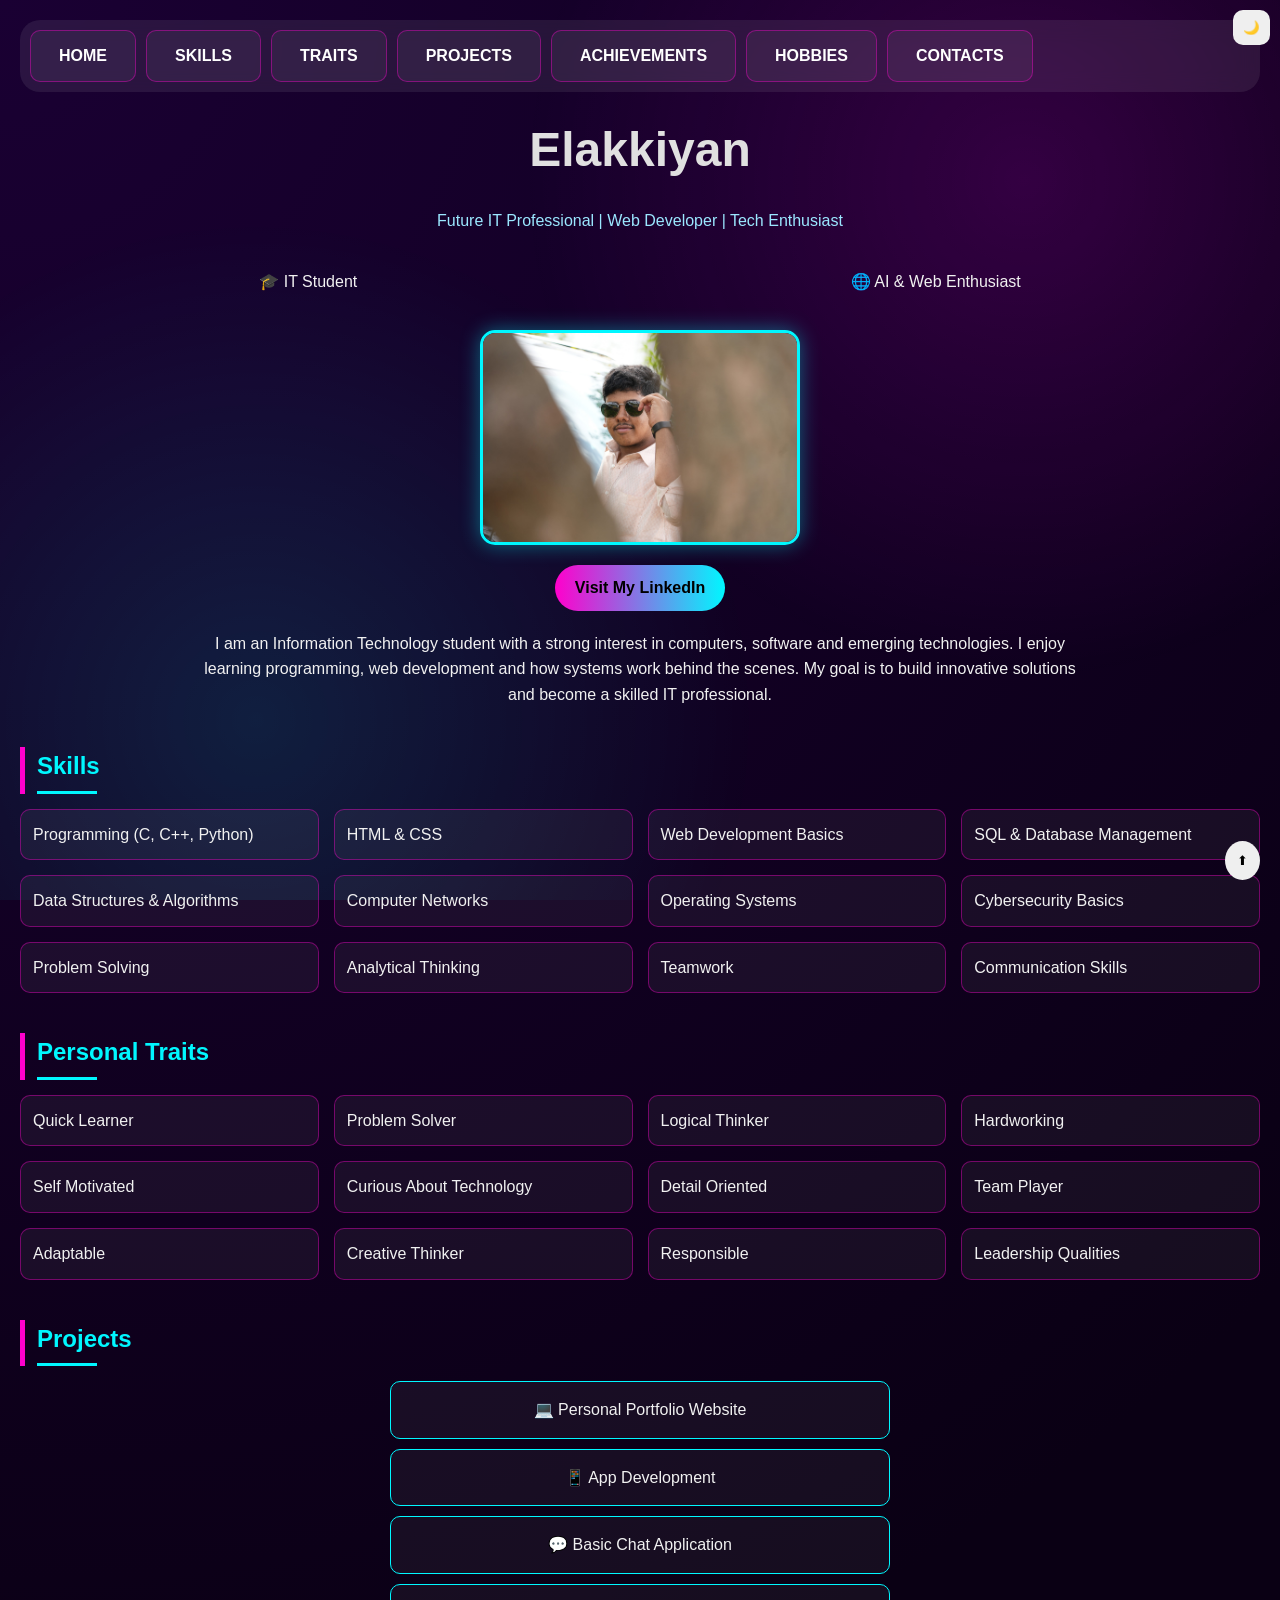
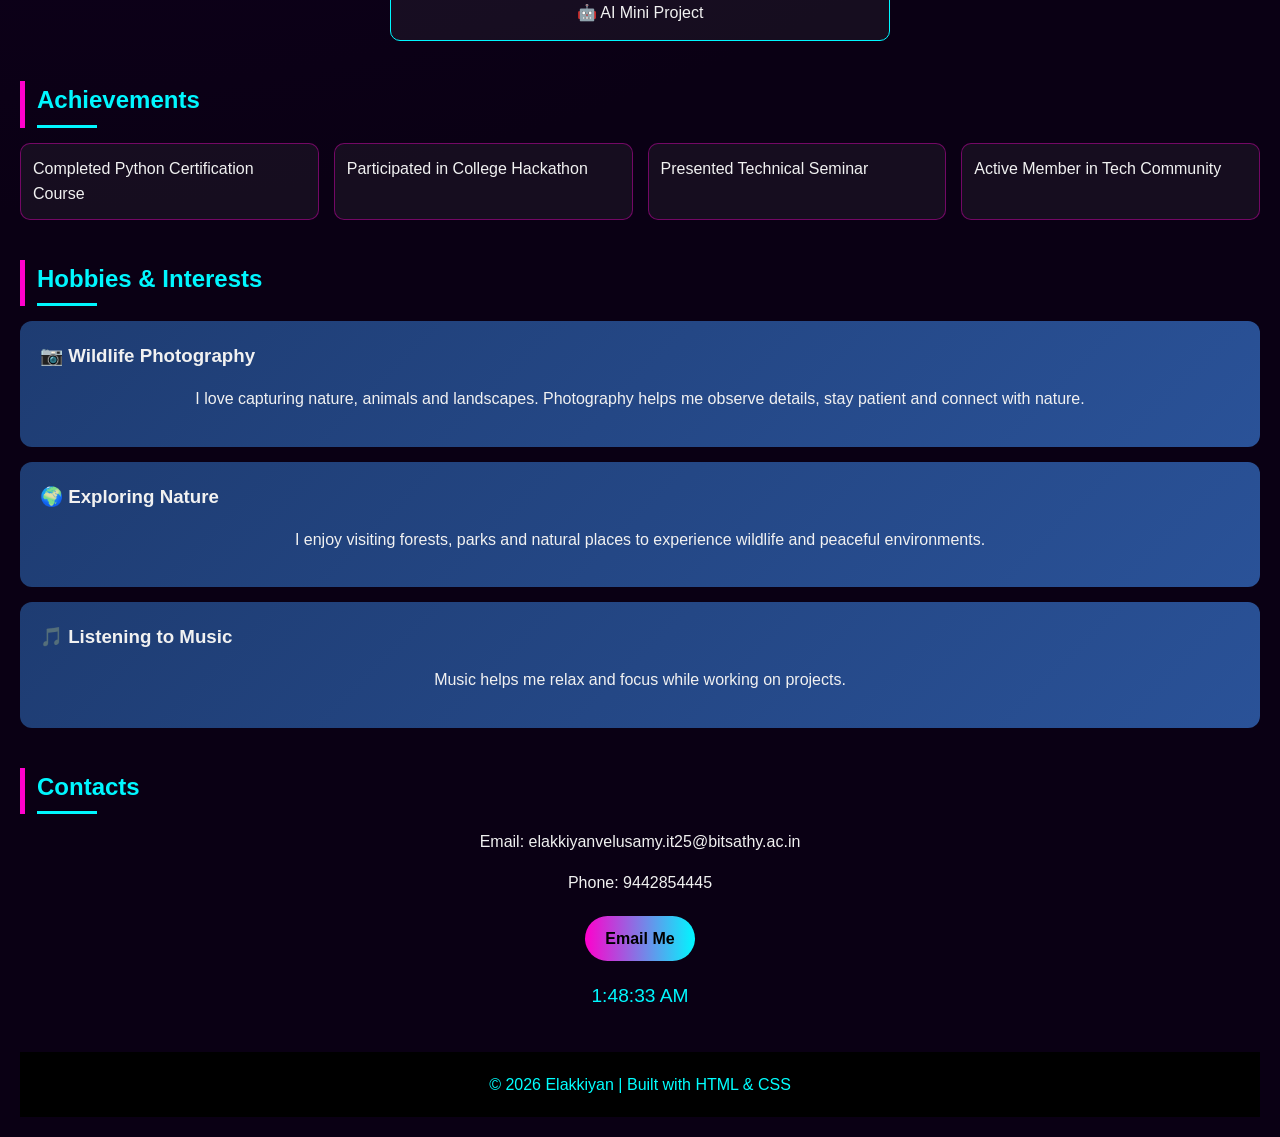
==== commit a2e1bfc8: "Update index.html" ====
--- a/index.html
+++ b/index.html
@@ -1,161 +1,198 @@
 <!DOCTYPE html>
 <html lang="en">
 <head>
-    <meta charset="UTF-8">
-    <meta name="viewport" content="width=device-width, initial-scale=1.0">
-    <title>Elakkiyan Portfolio</title>
-    <link rel="stylesheet" href="proj1.css">
+<meta charset="UTF-8">
+<meta name="viewport" content="width=device-width, initial-scale=1.0">
+<title>Elakkiyan Portfolio</title>
+<link rel="stylesheet" href="proj1.css">
 </head>
+
 <body>
 
-<button class="theme-btn" onclick="document.body.classList.toggle('dark')">
-    🌙
+<button class="theme-btn"
+onclick="document.body.classList.toggle('dark')">
+🌙
 </button>
 
 <nav>
-    <ul class="nav-bar">
-        <li><a href="#home">HOME</a></li>
-        <li><a href="#skills">SKILLS</a></li>
-        <li><a href="#traits">TRAITS</a></li>
-        <li><a href="#projects">PROJECTS</a></li>
-        <li><a href="#achievements">ACHIEVEMENTS</a></li>
-        <li><a href="#hobbies">HOBBIES</a></li>
-        <li><a href="#contacts">CONTACTS</a></li>
-    </ul>
+<ul class="nav-bar">
+<li><a href="#home">HOME</a></li>
+<li><a href="#skills">SKILLS</a></li>
+<li><a href="#traits">TRAITS</a></li>
+<li><a href="#projects">PROJECTS</a></li>
+<li><a href="#achievements">ACHIEVEMENTS</a></li>
+<li><a href="#hobbies">HOBBIES</a></li>
+<li><a href="#contacts">CONTACTS</a></li>
+</ul>
 </nav>
 
 <section id="home">
-    <h1>Elakkiyan</h1>
-
-    <p class="tagline">
-        Future IT Professional | Web Developer | Tech Enthusiast
-    </p>
-
-    <div class="facts">
-        <p>🎓 IT Student</p>
-        <p>🌐 AI & Web Enthusiast</p>
-    </div>
-
-    <img src="profile.jpg" alt="Elakkiyan">
-
-    <div class="socials">
-        <a href="https://www.linkedin.com/in/elakkiyan-velusamy-7ba686335"
-           target="_blank"
-           class="btn">
-            Visit My LinkedIn
-        </a>
-    </div>
-
-    <p>
-        I am an Information Technology student with a strong interest in
-        computers, software, and emerging technologies. I enjoy learning
-        programming, web development, and how systems work behind the scenes.
-        My goal is to build innovative solutions and grow into a skilled
-        IT professional.
-    </p>
+
+<h1>Elakkiyan</h1>
+
+<p class="tagline">
+Future IT Professional | Web Developer | Tech Enthusiast
+</p>
+
+<div class="facts">
+<p>🎓 IT Student</p>
+<p>🌐 AI & Web Enthusiast</p>
+</div>
+
+<img src="profile.jpg" alt="Elakkiyan">
+
+<div class="socials">
+<a href="https://www.linkedin.com/in/elakkiyan-velusamy-7ba686335"
+target="_blank"
+class="btn">
+Visit My LinkedIn
+</a>
+</div>
+
+<p>
+I am an Information Technology student with a strong interest in
+computers, software and emerging technologies. I enjoy learning
+programming, web development and how systems work behind the scenes.
+My goal is to build innovative solutions and become a skilled
+IT professional.
+</p>
+
 </section>
 
 <section id="skills">
-    <h2>Skills</h2>
-
-    <ul>
-        <li>Programming (C, C++, Python)</li>
-        <li>HTML & CSS</li>
-        <li>Web Development Basics</li>
-        <li>SQL & Database Management</li>
-        <li>Data Structures & Algorithms</li>
-        <li>Computer Networks</li>
-        <li>Operating Systems</li>
-        <li>Cybersecurity Basics</li>
-        <li>Problem Solving</li>
-        <li>Analytical Thinking</li>
-        <li>Teamwork</li>
-        <li>Communication Skills</li>
-    </ul>
+
+<h2>Skills</h2>
+
+<ul>
+<li>Programming (C, C++, Python)</li>
+<li>HTML & CSS</li>
+<li>Web Development Basics</li>
+<li>SQL & Database Management</li>
+<li>Data Structures & Algorithms</li>
+<li>Computer Networks</li>
+<li>Operating Systems</li>
+<li>Cybersecurity Basics</li>
+<li>Problem Solving</li>
+<li>Analytical Thinking</li>
+<li>Teamwork</li>
+<li>Communication Skills</li>
+</ul>
+
 </section>
 
 <section id="traits">
-    <h2>Personal Traits</h2>
-
-    <ul>
-        <li>Quick Learner</li>
-        <li>Problem Solver</li>
-        <li>Logical Thinker</li>
-        <li>Hardworking</li>
-        <li>Self Motivated</li>
-        <li>Detail Oriented</li>
-        <li>Team Player</li>
-        <li>Good Communicator</li>
-        <li>Adaptable</li>
-        <li>Creative Thinker</li>
-        <li>Responsible</li>
-        <li>Leadership Qualities</li>
-    </ul>
+
+<h2>Personal Traits</h2>
+
+<ul>
+<li>Quick Learner</li>
+<li>Problem Solver</li>
+<li>Logical Thinker</li>
+<li>Hardworking</li>
+<li>Self Motivated</li>
+<li>Curious About Technology</li>
+<li>Detail Oriented</li>
+<li>Team Player</li>
+<li>Adaptable</li>
+<li>Creative Thinker</li>
+<li>Responsible</li>
+<li>Leadership Qualities</li>
+</ul>
+
 </section>
 
 <section id="projects">
-    <h2>Projects</h2>
-
-    <div class="project-card">💻 Personal Portfolio Website</div>
-    <div class="project-card">📱 App Development</div>
-    <div class="project-card">💬 Basic Chat Application</div>
-    <div class="project-card">🤖 AI Mini Project</div>
-</section>
-
-<section id="achievements">
-    <h2>Achievements</h2>
-
-    <ul>
-        <li>Completed Python Certification Course</li>
-        <li>Participated in College Hackathon</li>
-        <li>Presented Technical Seminar</li>
-        <li>Active Member in Tech Community</li>
-    </ul>
+
+<h2>Projects</h2>
+
+<div class="project-card">
+💻 Personal Portfolio Website
+</div>
+
+<div class="project-card">
+📱 App Development
+</div>
+
+<div class="project-card">
+💬 Basic Chat Application
+</div>
+
+<div class="project-card">
+🤖 AI Mini Project
+</div>
+
+</section>
+    <section id="achievements">
+
+<h2>Achievements</h2>
+
+<ul>
+<li>Completed Python Certification Course</li>
+<li>Participated in College Hackathon</li>
+<li>Presented Technical Seminar</li>
+<li>Active Member in Tech Community</li>
+</ul>
+
 </section>
 
 <section id="hobbies">
-    <h2>Hobbies & Interests</h2>
-
-    <div class="hobby-card">
-        <h3>📷 Wildlife Photography</h3>
-        <p>
-            I love capturing nature, animals, and landscapes.
-        </p>
-    </div>
-
-    <div class="hobby-card">
-        <h3>🌍 Exploring Nature</h3>
-        <p>
-            I enjoy visiting forests, parks and natural places.
-        </p>
-    </div>
-
-    <div class="hobby-card">
-        <h3>🎵 Listening to Music</h3>
-        <p>
-            Music helps me relax and focus while working.
-        </p>
-    </div>
+
+<h2>Hobbies & Interests</h2>
+
+<div class="hobby-card">
+<h3>📷 Wildlife Photography</h3>
+<p>
+I love capturing nature, animals and landscapes.
+Photography helps me observe details, stay patient
+and connect with nature.
+</p>
+</div>
+
+<div class="hobby-card">
+<h3>🌍 Exploring Nature</h3>
+<p>
+I enjoy visiting forests, parks and natural places
+to experience wildlife and peaceful environments.
+</p>
+</div>
+
+<div class="hobby-card">
+<h3>🎵 Listening to Music</h3>
+<p>
+Music helps me relax and focus while working
+on projects.
+</p>
+</div>
+
 </section>
 
 <section id="contacts">
-    <h2>Contacts</h2>
-
-    <p>Email: elakkiyanvelusamy.it25@bitsathy.ac.in</p>
-    <p>Phone: 9442854445</p>
-
-    <div class="socials">
-        <a href="mailto:elakkiyanvelusamy.it25@bitsathy.ac.in"
-           class="btn">
-            Email Me
-        </a>
-    </div>
+
+<h2>Contacts</h2>
+
+<p>
+Email:
+elakkiyanvelusamy.it25@bitsathy.ac.in
+</p>
+
+<p>
+Phone:
+9442854445
+</p>
+
+<div class="socials">
+<a href="mailto:elakkiyanvelusamy.it25@bitsathy.ac.in"
+class="btn">
+Email Me
+</a>
+</div>
+
 </section>
 
 <p id="clock"></p>
 
 <footer>
-    © 2026 Elakkiyan
+© 2026 Elakkiyan | Built with HTML & CSS
 </footer>
 
 <button class="top-btn"
@@ -164,10 +201,14 @@
 </button>
 
 <script>
+
 setInterval(() => {
-    document.getElementById("clock").innerText =
-    new Date().toLocaleTimeString();
-}, 1000);
+
+document.getElementById("clock").innerText =
+new Date().toLocaleTimeString();
+
+},1000);
+
 </script>
 
 </body>
--- a/proj1.css
+++ b/proj1.css
@@ -1,359 +1,14 @@
-/* ===== RESET ===== */
-* {
-    margin: 0;
-    padding: 0;
-    box-sizing: border-box;
-    font-family: "Segoe UI", Tahoma, sans-serif;
-}
-
-/* ===== BODY BACKGROUND (GAMING STYLE) ===== */
-body {
-    background: radial-gradient(circle at top left, #1a0033, #0a0014 60%);
-    color: #f1f1f1;
-    padding: 40px 20px;
-    line-height: 1.6;
-}
-
-/* Subtle glowing background effect */
-body::after {
-    content: "";
-    position: fixed;
-    width: 100%;
-    height: 100%;
-    background: radial-gradient(circle at 80% 20%, rgba(255, 0, 255, 0.15), transparent 40%),
-                radial-gradient(circle at 20% 80%, rgba(0, 255, 255, 0.12), transparent 40%);
-    z-index: -1;
-}
-
-/* ===== MAIN TITLE ===== */
-h1 {
-    text-align: center;
-    font-size: 3rem;
-    text-transform: uppercase;
-    margin-bottom: 20px;
-    background: linear-gradient(90deg, #ff00cc, #00f7ff, #ff00cc);
-    -webkit-background-clip: text;
-    -webkit-text-fill-color: transparent;
-    letter-spacing: 3px;
-}
-
-/* ===== SECTION HEADINGS ===== */
-h2 {
-    margin-top: 40px;
-    margin-bottom: 15px;
-    font-size: 1.5rem;
-    text-transform: uppercase;
-    border-left: 5px solid #ff00cc;
-    padding-left: 12px;
-    color: #00f7ff;
-}
-
-/* ===== PROFILE IMAGE ===== */
-img {
-    display: block;
-    margin: 0 auto 25px auto;
-    border-radius: 15px;
-    border: 3px solid transparent;
-    background: linear-gradient(#0a0014, #0a0014) padding-box,
-                linear-gradient(45deg, #ff00cc, #00f7ff) border-box;
-    box-shadow: 0 0 25px rgba(255, 0, 255, 0.5);
-    transition: transform 0.3s ease;
-}
-
-img:hover {
-    transform: scale(1.05);
-}
-
-/* ===== BIO TEXT ===== */
-p {
-    max-width: 900px;
-    margin: 0 auto 20px auto;
-    text-align: center;
-    color: #d1d1d1;
-}
-
-/* ===== LIST CONTAINER (CARDS STYLE) ===== */
-ul {
-    max-width: 1000px;
-    margin: 0 auto;
-    list-style: none;
-    display: grid;
-    grid-template-columns: repeat(auto-fit, minmax(240px, 1fr));
-    gap: 15px;
-    padding: 10px;
-}
-
-/* ===== LIST ITEMS (GAMING PANELS) ===== */
-ul li {
-    padding: 12px 15px;
-    border-radius: 10px;
-    background: rgba(255, 255, 255, 0.05);
-    border: 1px solid rgba(255, 0, 204, 0.4);
-    backdrop-filter: blur(6px);
-    transition: all 0.3s ease;
-    font-size: 0.95rem;
-}
-
-ul li:hover {
-    transform: translateY(-5px);
-    background: linear-gradient(90deg, rgba(255, 0, 204, 0.2), rgba(0, 247, 255, 0.2));
-    border-color: #00f7ff;
-    box-shadow: 0 0 15px rgba(0, 247, 255, 0.6);
-}
-
-/* ===== CONTACT SECTION ===== */
-h2 + p {
-    text-align: center;
-    font-weight: bold;
-    color: #ffffff;
-}
-
-/* ===== BLOG/COMMUNITY STYLE FEEL (SECTION BOX EFFECT) ===== */
-h2, ul, p {
-    animation: fadeUp 0.8s ease forwards;
-    opacity: 0;
-}
-
-h2 { animation-delay: 0.2s; }
-ul { animation-delay: 0.4s; }
-p { animation-delay: 0.6s; }
-
-@keyframes fadeUp {
-    from { transform: translateY(20px); opacity: 0; }
-    to { transform: translateY(0); opacity: 1; }
-}
-
-/* ===== RESPONSIVE ===== */
-@media (max-width: 768px) {
-    h1 { font-size: 2rem; }
-    ul { grid-template-columns: 1fr; }
-}
-nav {
-    text-align: center;
-    margin-bottom: 15px;
-    position: sticky;
-    top: 0;
-    z-index: 1000;
-}
-.nav-bar{
-    display:flex;
-    flex-wrap:nowrap;
-    overflow-x:auto;
-    gap:10px;
-    padding:10px;
-    scrollbar-width:none;
-}
-
-.nav-bar::-webkit-scrollbar{
-    display:none;
-}
-
-}
-.nav-bar li a{
-    text-decoration:none;
-    color:white;
-    font-weight:bold;
-    padding:8px 12px;
-    border-radius:12px;
-    font-size:14px;
-    transition:0.3s;
-}
-
-
-.nav-bar li a:hover {
-    background: linear-gradient(90deg, #ff00cc, #00f7ff);
-    color: black;
-}
-
-html {
-    scroll-behavior: smooth;
-}
-
-
-h1 {
-    text-align: center;
-    font-size: 3rem;
-    font-weight: 900;
-    letter-spacing: 2px;
-    text-transform: uppercase;
-    margin: 20px 0;
-
-    color: #e0e0e0;              /* Soft light grey text */
-    text-shadow: 2px 2px 6px rgba(0,0,0,0.6);  /* subtle depth, not glow */
-}
-
-/* ===== TAGLINE ===== */
-.tagline {
-    text-align: center;
-    font-size: 1.1rem;
-    color: #9be7ff;
-    margin-top: -10px;
-    margin-bottom: 20px;
-}
-
-/* ===== QUICK FACTS ===== */
-.facts {
-    display: flex;
-    justify-content: center;
-    gap: 20px;
-    margin: 20px 0;
-    color: #00f7ff;
-    font-weight: bold;
-}
-
-/* ===== SOCIAL LINKS ===== */
-.socials {
-    text-align: center;
-    margin: 20px 0;
-}
-
-.socials a {
-    margin: 0 10px;
-    text-decoration: none;
-    color: #00f7ff;
-    font-weight: bold;
-    transition: 0.3s;
-}
-
-.socials a:hover {
-    color: white;
-}
-
-/* ===== PROJECT CARDS ===== */
-.project-card {
-    background: rgba(255,255,255,0.05);
-    padding: 15px;
-    margin: 10px auto;
-    max-width: 500px;
-    border-radius: 10px;
-    border: 1px solid #00f7ff;
-    text-align: center;
-    transition: 0.3s;
-}
-
-.project-card:hover {
-    transform: scale(1.05);
-    background: rgba(0,247,255,0.1);
-}
-
-/* ===== BUTTON ===== */
-.btn {
-    display: inline-block;
-    margin: 20px auto;
-    padding: 10px 20px;
-    border-radius: 25px;
-    background: linear-gradient(90deg, #ff00cc, #00f7ff);
-    color: black;
-    font-weight: bold;
-    text-decoration: none;
-}
-
-.btn:hover {
-    opacity: 0.8;
-}
-
-/* ===== FOOTER ===== */
-footer {
-    text-align: center;
-    margin-top: 40px;
-    color: #888;
-}
-
-/* ===== SECTION ANIMATION ===== */
-section {
-    animation: fadeUp 0.8s ease forwards;
-}
-
-@keyframes fadeUp {
-    from {opacity: 0; transform: translateY(20px);}
-    to {opacity: 1; transform: translateY(0);}
-}
-
-img {
-    animation: float 4s ease-in-out infinite;
-}
-
-@keyframes float {
-    0% { transform: translateY(0px); }
-    50% { transform: translateY(-10px); }
-    100% { transform: translateY(0px); }
-}
-
-body::before {
-    content: "";
-    position: fixed;
-    width: 200%;
-    height: 200%;
-    top: -50%;
-    left: -50%;
-    background: radial-gradient(circle, rgba(0,247,255,0.08), transparent 40%);
-    animation: bgMove 15s linear infinite;
-    z-index: -1;
-}
-
-@keyframes bgMove {
-    from { transform: rotate(0deg); }
-    to { transform: rotate(360deg); }
-}
-h2::after {
-    content: "";
-    display: block;
-    width: 60px;
-    height: 3px;
-    margin-top: 6px;
-    background: #00f7ff;
-}
-.dark {background:#121212; color:white;}
-
-.hobby-card {
- background: linear-gradient(135deg, #1e3c72, #2a5298); /* green nature gradient */
-  color: white;
-  padding: 20px;
-  margin: 15px;
-  border-radius: 12px;
-  box-shadow: 0 8px 15px rgba(0,0,0,0.2);
-  transition: 0.3s;
-}
-
-.hobby-card:hover {
-  transform: translateY(-6px) scale(1.02);
-  box-shadow: 0 12px 20px rgba(0,0,0,0.3);
-}
-
-
-footer{
-
-margin-top:50px;
-padding:20px;
-background:black;
-color:cyan;
-text-align:center;
-animation:glow 2s infinite alternate;
-
-}
-
-@keyframes glow{
-
-from{text-shadow:0 0 10px cyan;}
-to{text-shadow:0 0 30px cyan;}
-
-}
-
-
-
-
 *{
     margin:0;
     padding:0;
     box-sizing:border-box;
-    font-family:"Segoe UI", Tahoma, sans-serif;
+    font-family:"Segoe UI",Tahoma,sans-serif;
 }
 
 html{
     scroll-behavior:smooth;
 }
 
-/* ===== BODY ===== */
 body{
     background:radial-gradient(circle at top left,#1a0033,#0a0014 60%);
     color:#f1f1f1;
@@ -371,38 +26,47 @@
     z-index:-1;
 }
 
-/* ===== DARK MODE ===== */
 .dark{
     background:#121212;
 }
 
-/* ===== NAVBAR ===== */
+/* NAVBAR */
+
 nav{
     position:sticky;
-    top:10px;
+    top:0;
     z-index:1000;
-    text-align:center;
-    margin-bottom:25px;
+    margin-bottom:20px;
 }
 
 .nav-bar{
     list-style:none;
     display:flex;
-    flex-wrap:wrap;
-    justify-content:center;
+    flex-wrap:nowrap;
+    overflow-x:auto;
     gap:10px;
-    padding:12px;
-    background:rgba(255,255,255,.05);
-    border-radius:30px;
-    backdrop-filter:blur(8px);
+    padding:10px;
+    background:rgba(255,255,255,.08);
+    border-radius:20px;
+    backdrop-filter:blur(10px);
+    scrollbar-width:none;
+}
+
+.nav-bar::-webkit-scrollbar{
+    display:none;
+}
+
+.nav-bar li{
+    flex-shrink:0;
 }
 
 .nav-bar a{
     text-decoration:none;
     color:white;
     font-weight:bold;
-    padding:8px 15px;
-    border-radius:20px;
+    padding:10px 16px;
+    border-radius:15px;
+    white-space:nowrap;
     transition:.3s;
 }
 
@@ -411,28 +75,26 @@
     color:black;
 }
 
-/* ===== TOGGLE BUTTON ===== */
+/* BUTTON */
+
 .theme-btn{
     position:fixed;
-    top:15px;
-    right:15px;
-    padding:10px 14px;
+    top:10px;
+    right:10px;
+    z-index:2000;
     border:none;
+    padding:10px;
     border-radius:10px;
     cursor:pointer;
-    z-index:2000;
-}
-
-/* ===== HOME ===== */
+}
+
+/* TITLE */
+
 h1{
     text-align:center;
     font-size:3rem;
-    margin-top:20px;
-    margin-bottom:10px;
-    letter-spacing:2px;
-    text-transform:uppercase;
+    margin:20px 0;
     color:#e0e0e0;
-    text-shadow:2px 2px 6px rgba(0,0,0,.6);
 }
 
 .tagline{
@@ -443,18 +105,13 @@
 
 .facts{
     display:flex;
+    justify-content:center;
     flex-wrap:wrap;
-    justify-content:center;
     gap:15px;
-    margin-bottom:20px;
-}
-
-.facts p{
-    color:#00f7ff;
-    font-weight:bold;
-}
-
-/* ===== IMAGE ===== */
+}
+
+/* IMAGE */
+
 img{
     display:block;
     width:100%;
@@ -462,25 +119,19 @@
     margin:20px auto;
     border-radius:15px;
     border:3px solid #00f7ff;
-    box-shadow:0 0 20px rgba(0,247,255,.5);
-    animation:float 4s ease-in-out infinite;
-}
-
-@keyframes float{
-    0%{transform:translateY(0);}
-    50%{transform:translateY(-10px);}
-    100%{transform:translateY(0);}
-}
-
-/* ===== TEXT ===== */
+    box-shadow:0 0 20px rgba(0,247,255,.4);
+}
+
+/* TEXT */
+
 p{
     text-align:center;
     max-width:900px;
-    margin:auto;
-    margin-bottom:20px;
-}
-
-/* ===== HEADINGS ===== */
+    margin:15px auto;
+}
+
+/* HEADINGS */
+
 h2{
     margin-top:40px;
     margin-bottom:15px;
@@ -498,37 +149,61 @@
     margin-top:5px;
 }
 
-/* ===== LISTS ===== */
+/* LISTS */
+
 ul{
     list-style:none;
     display:grid;
     grid-template-columns:repeat(auto-fit,minmax(250px,1fr));
     gap:15px;
-    margin-bottom:20px;
 }
 
 ul li{
-    background:rgba(255,255,255,.05);
     padding:12px;
     border-radius:10px;
+    background:rgba(255,255,255,.05);
     border:1px solid rgba(255,0,204,.4);
     transition:.3s;
 }
 
 ul li:hover{
     transform:translateY(-5px);
-    background:linear-gradient(
-        90deg,
-        rgba(255,0,204,.2),
-        rgba(0,247,255,.2)
-    );
-}
-
-/* ===== BUTTON ===== */
+}
+
+/* PROJECTS */
+
+.project-card{
+    max-width:500px;
+    margin:10px auto;
+    padding:15px;
+    border-radius:10px;
+    border:1px solid #00f7ff;
+    text-align:center;
+    background:rgba(255,255,255,.05);
+}
+
+.project-card:hover{
+    transform:scale(1.03);
+}
+
+/* HOBBIES */
+
+.hobby-card{
+    background:linear-gradient(135deg,#1e3c72,#2a5298);
+    padding:20px;
+    border-radius:12px;
+    margin:15px 0;
+}
+
+.hobby-card h3{
+    margin-bottom:10px;
+}
+
+/* BUTTONS */
+
 .btn{
     display:inline-block;
     padding:10px 20px;
-    margin:15px auto;
     background:linear-gradient(90deg,#ff00cc,#00f7ff);
     color:black;
     text-decoration:none;
@@ -538,88 +213,46 @@
 
 .socials{
     text-align:center;
-}
-
-/* ===== PROJECTS ===== */
-.project-card{
-    max-width:500px;
-    margin:10px auto;
-    padding:15px;
-    border-radius:10px;
-    text-align:center;
-    border:1px solid #00f7ff;
-    background:rgba(255,255,255,.05);
-    transition:.3s;
-}
-
-.project-card:hover{
-    transform:scale(1.03);
-}
-
-/* ===== HOBBIES ===== */
-.hobby-card{
-    background:linear-gradient(135deg,#1e3c72,#2a5298);
-    padding:20px;
-    border-radius:12px;
-    margin:15px 0;
-    transition:.3s;
-}
-
-.hobby-card:hover{
-    transform:translateY(-5px);
-}
-
-.hobby-card h3{
-    margin-bottom:10px;
-}
-
-/* ===== CLOCK ===== */
+    margin:20px 0;
+}
+
+/* CLOCK */
+
 #clock{
-    margin-top:20px;
+    text-align:center;
+    color:#00f7ff;
     font-size:1.2rem;
-    color:#00f7ff;
-}
-
-/* ===== FOOTER ===== */
+}
+
+/* FOOTER */
+
 footer{
     margin-top:40px;
     padding:20px;
+    text-align:center;
     background:black;
     color:cyan;
-    text-align:center;
-    animation:glow 2s infinite alternate;
-}
-
-@keyframes glow{
-    from{ text-shadow:0 0 10px cyan; }
-    to{ text-shadow:0 0 30px cyan; }
-}
-
-/* ===== TOP BUTTON ===== */
+}
+
+/* TOP BUTTON */
+
 .top-btn{
     position:fixed;
     right:20px;
     bottom:20px;
+    border:none;
     padding:12px;
-    border:none;
     border-radius:50%;
     cursor:pointer;
 }
 
-/* ===== MOBILE ===== */
+/* MOBILE */
+
 @media(max-width:768px){
 
-    .nav-bar{
-        flex-direction:row;
-        flex-wrap:wrap;
-        justify-content:center;
-    }
-
-    .nav-bar li{
-        flex:0 0 auto;
-    }
-
-}
+    h1{
+        font-size:2rem;
+    }
 
     ul{
         grid-template-columns:1fr;
@@ -633,5 +266,7 @@
     .btn{
         display:block;
         width:90%;
+        margin:auto;
         text-align:center;
     }
+}
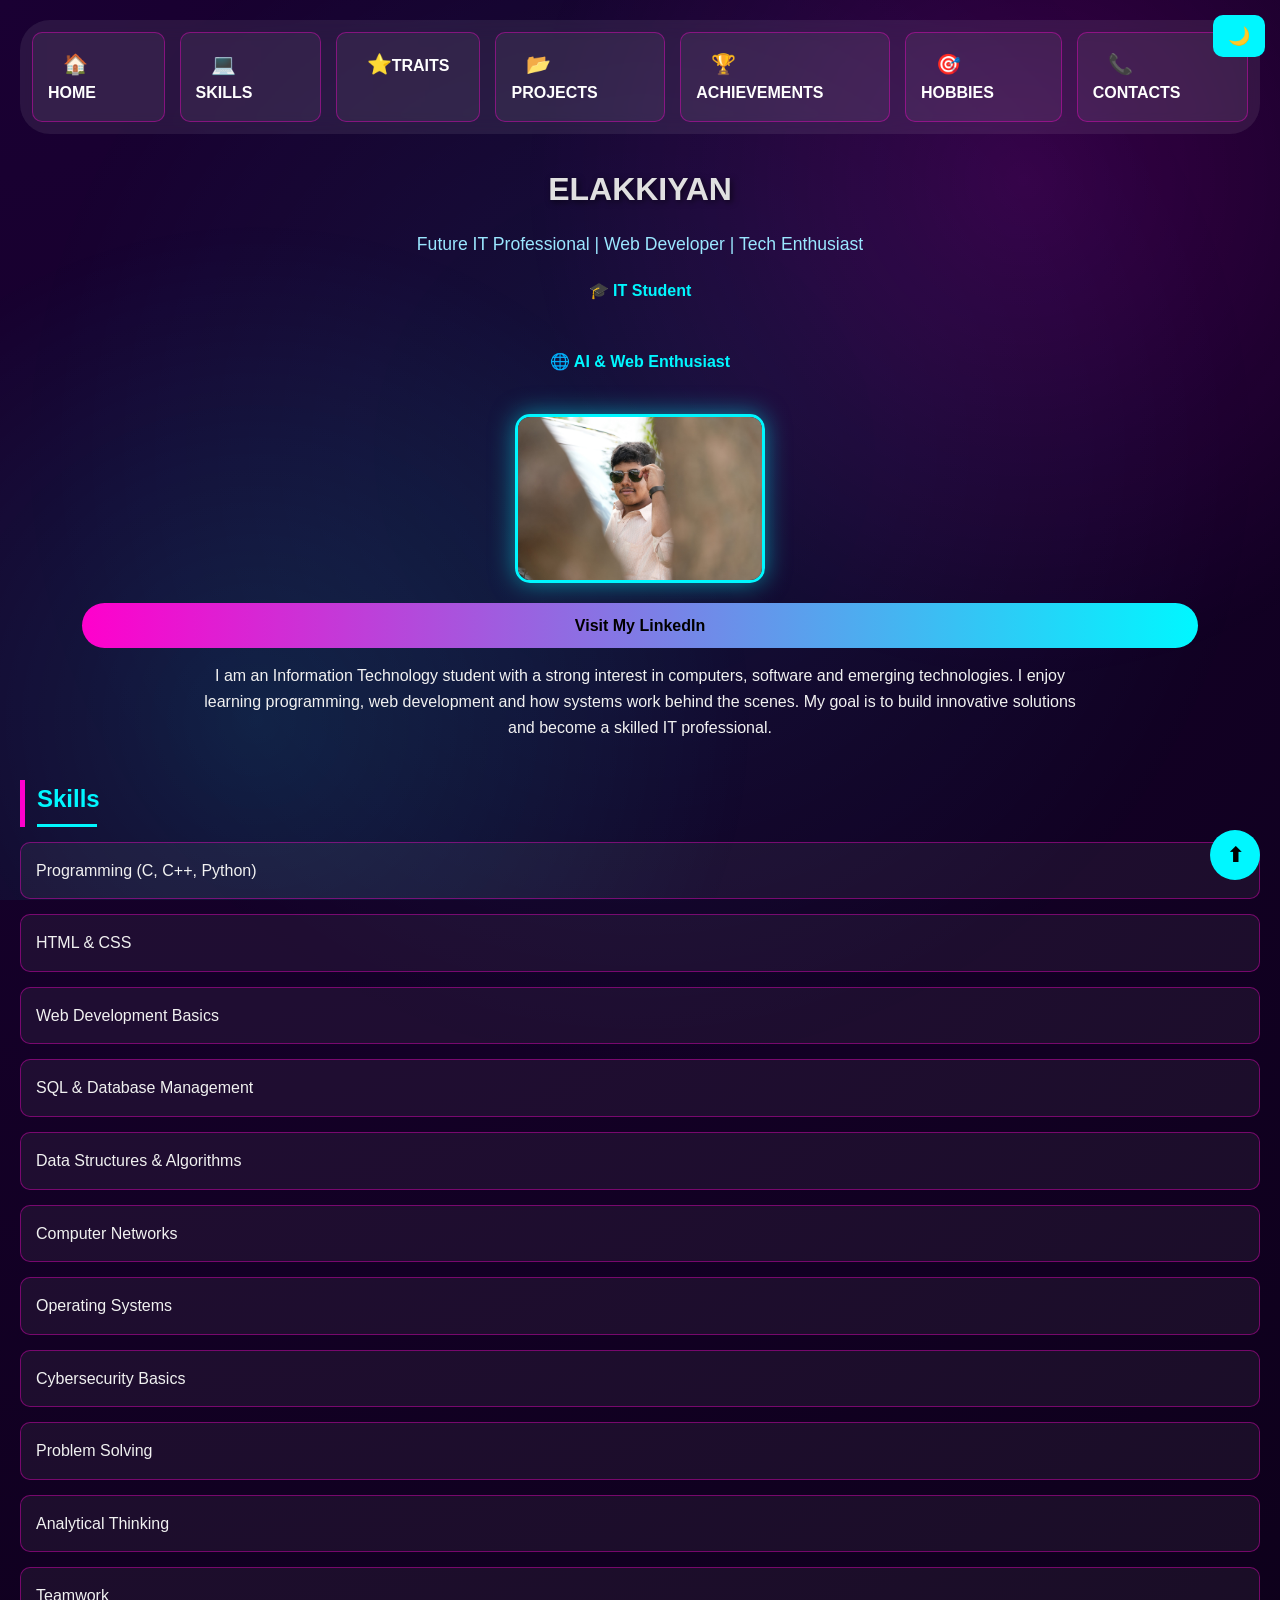
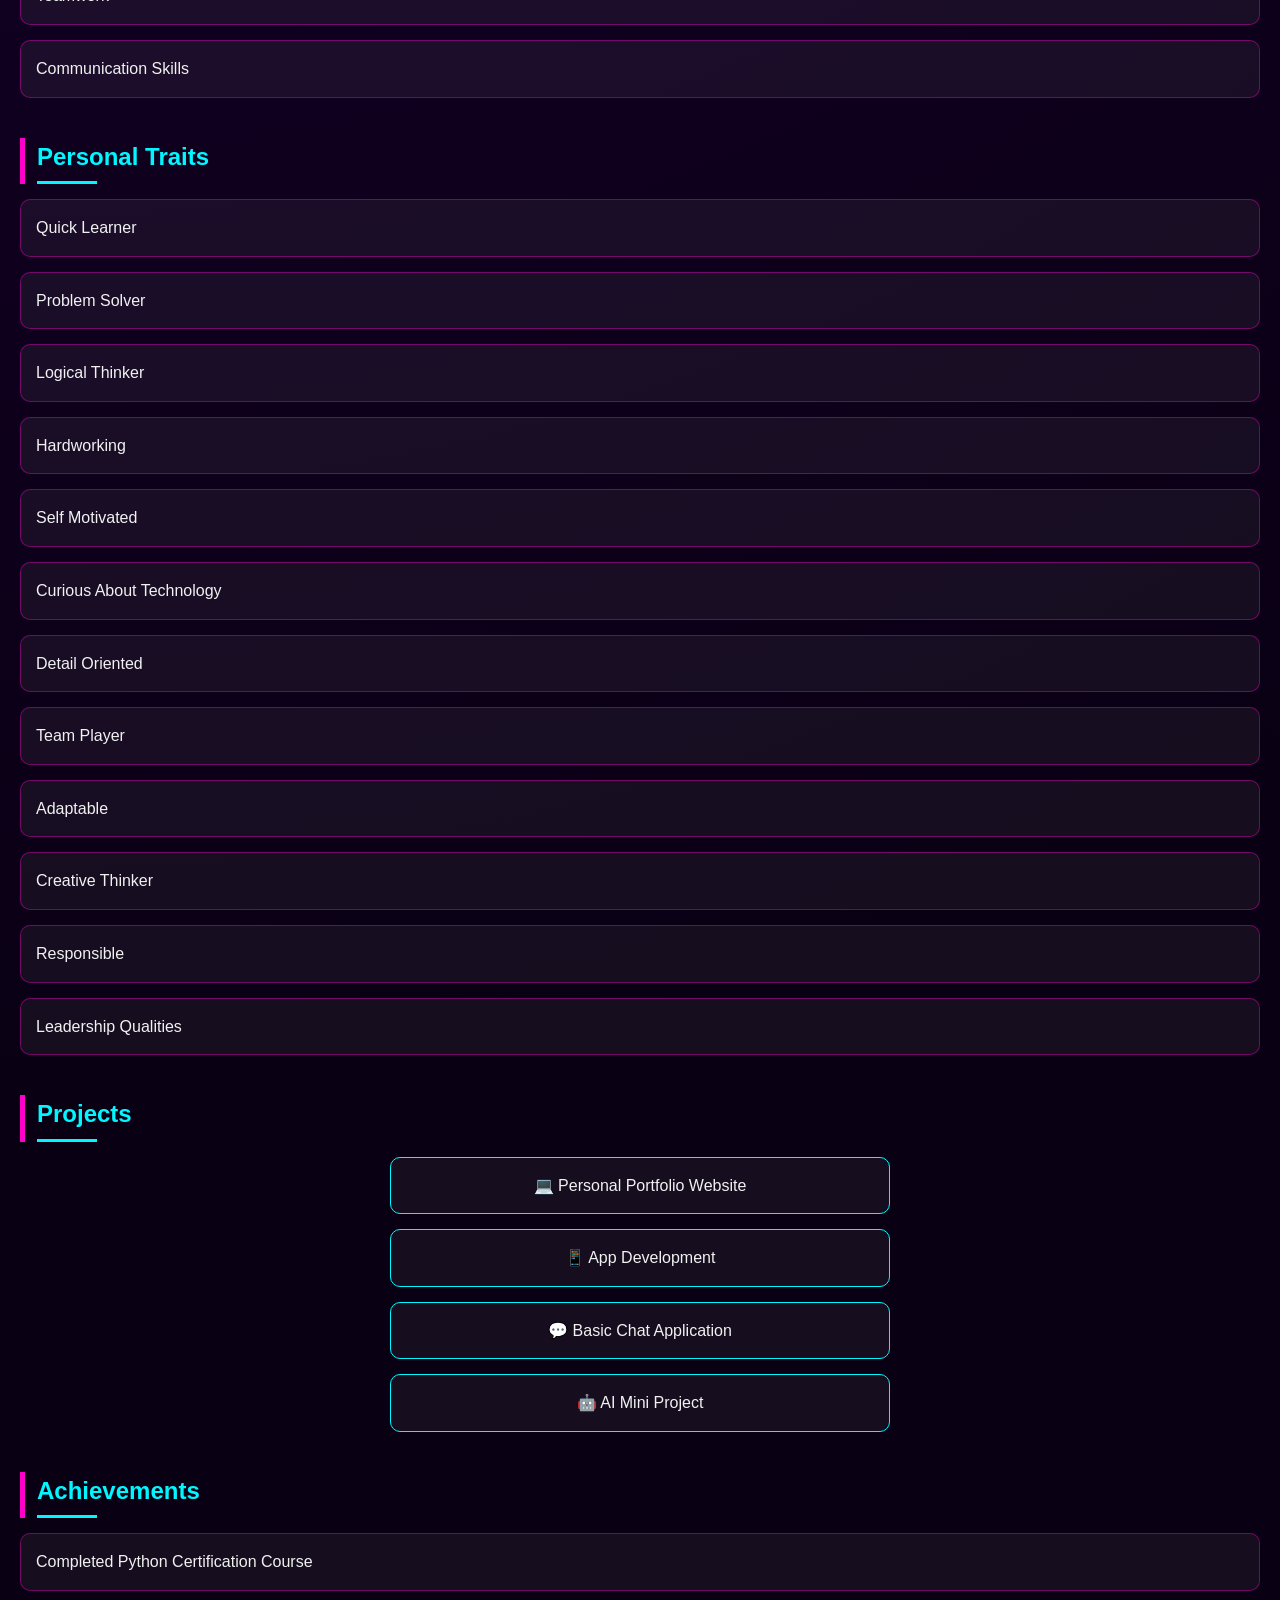
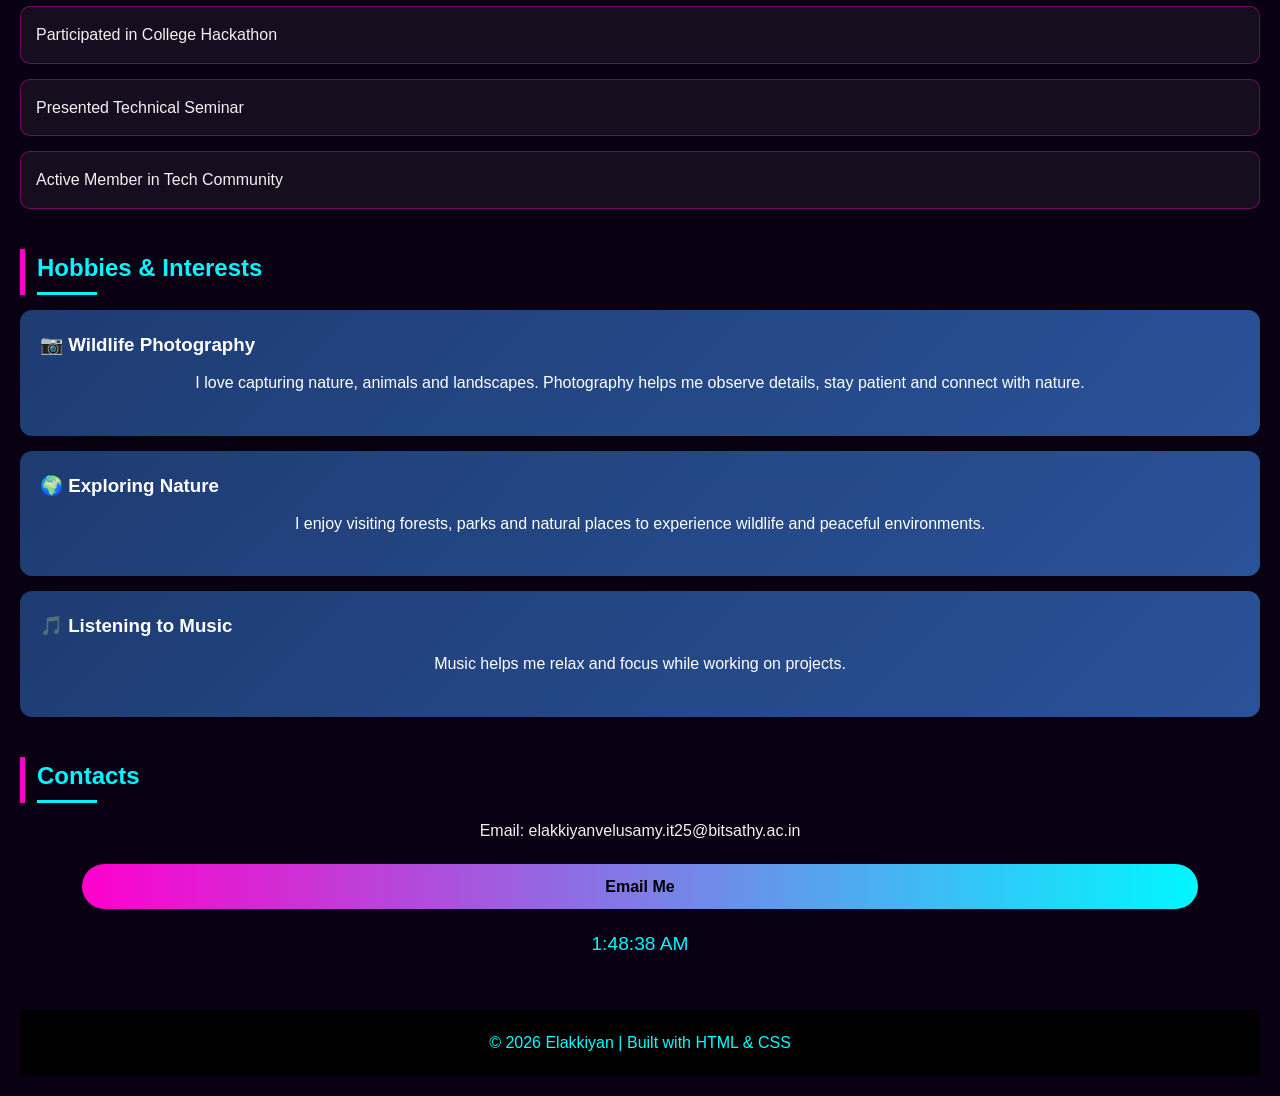
==== commit e19f4312: "Update index.html" ====
--- a/index.html
+++ b/index.html
@@ -176,8 +176,6 @@
 </p>
 
 <p>
-Phone:
-9442854445
 </p>
 
 <div class="socials">
--- a/proj1.css
+++ b/proj1.css
@@ -1,3 +1,7 @@
+/* =========================
+   RESET
+========================= */
+
 *{
     margin:0;
     padding:0;
@@ -9,11 +13,40 @@
     scroll-behavior:smooth;
 }
 
+/* =========================
+   BODY
+========================= */
+
 body{
     background:radial-gradient(circle at top left,#1a0033,#0a0014 60%);
     color:#f1f1f1;
     line-height:1.6;
     padding:20px;
+    overflow-x:hidden;
+}
+
+.dark{
+    background:#121212;
+    color:white;
+}
+
+/* =========================
+   ANIMATED BACKGROUND
+========================= */
+
+body::before{
+    content:"";
+    position:fixed;
+    width:200%;
+    height:200%;
+    top:-50%;
+    left:-50%;
+    background:
+    radial-gradient(circle,
+    rgba(0,247,255,.08),
+    transparent 40%);
+    animation:bgMove 15s linear infinite;
+    z-index:-2;
 }
 
 body::after{
@@ -21,241 +54,465 @@
     position:fixed;
     inset:0;
     background:
-    radial-gradient(circle at 80% 20%, rgba(255,0,255,.15), transparent 40%),
-    radial-gradient(circle at 20% 80%, rgba(0,255,255,.12), transparent 40%);
+    radial-gradient(circle at 80% 20%,
+    rgba(255,0,255,.15),
+    transparent 40%),
+
+    radial-gradient(circle at 20% 80%,
+    rgba(0,255,255,.12),
+    transparent 40%);
     z-index:-1;
 }
 
-.dark{
-    background:#121212;
-}
-
-/* NAVBAR */
+@keyframes bgMove{
+    from{
+        transform:rotate(0deg);
+    }
+    to{
+        transform:rotate(360deg);
+    }
+}
+
+/* =========================
+   THEME BUTTON
+========================= */
+
+.theme-btn{
+    position:fixed;
+    top:15px;
+    right:15px;
+    z-index:2000;
+
+    border:none;
+    border-radius:10px;
+
+    padding:10px 15px;
+
+    cursor:pointer;
+
+    background:#00f7ff;
+    color:black;
+    font-size:18px;
+}
+
+/* =========================
+   DESKTOP NAVBAR
+========================= */
 
 nav{
     position:sticky;
-    top:0;
+    top:10px;
     z-index:1000;
-    margin-bottom:20px;
+    margin-bottom:25px;
 }
 
 .nav-bar{
     list-style:none;
     display:flex;
-    flex-wrap:nowrap;
-    overflow-x:auto;
-    gap:10px;
-    padding:10px;
+    justify-content:center;
+    gap:15px;
+
     background:rgba(255,255,255,.08);
-    border-radius:20px;
+
+    padding:12px;
+
+    border-radius:30px;
+
     backdrop-filter:blur(10px);
-    scrollbar-width:none;
-}
-
-.nav-bar::-webkit-scrollbar{
-    display:none;
-}
-
-.nav-bar li{
-    flex-shrink:0;
 }
 
 .nav-bar a{
     text-decoration:none;
     color:white;
     font-weight:bold;
-    padding:10px 16px;
+
+    padding:10px 15px;
+
     border-radius:15px;
-    white-space:nowrap;
+
     transition:.3s;
 }
 
 .nav-bar a:hover{
-    background:linear-gradient(90deg,#ff00cc,#00f7ff);
+    background:linear-gradient(
+    90deg,
+    #ff00cc,
+    #00f7ff);
+
     color:black;
 }
 
-/* BUTTON */
-
-.theme-btn{
-    position:fixed;
-    top:10px;
-    right:10px;
-    z-index:2000;
-    border:none;
-    padding:10px;
-    border-radius:10px;
-    cursor:pointer;
-}
-
-/* TITLE */
+/* =========================
+   HOME SECTION
+========================= */
 
 h1{
     text-align:center;
     font-size:3rem;
-    margin:20px 0;
+    margin-top:20px;
+    margin-bottom:15px;
+
+    text-transform:uppercase;
+
     color:#e0e0e0;
+
+    text-shadow:
+    2px 2px 6px rgba(0,0,0,.6);
 }
 
 .tagline{
     text-align:center;
     color:#9be7ff;
     margin-bottom:20px;
+    font-size:1.1rem;
 }
 
 .facts{
     display:flex;
     justify-content:center;
-    flex-wrap:wrap;
-    gap:15px;
-}
-
-/* IMAGE */
+    gap:25px;
+    margin-bottom:20px;
+}
+
+.facts p{
+    color:#00f7ff;
+    font-weight:bold;
+}
+
+/* =========================
+   PROFILE IMAGE
+========================= */
 
 img{
     display:block;
+
     width:100%;
     max-width:320px;
+
     margin:20px auto;
+
     border-radius:15px;
+
     border:3px solid #00f7ff;
-    box-shadow:0 0 20px rgba(0,247,255,.4);
-}
-
-/* TEXT */
+
+    box-shadow:
+    0 0 25px rgba(0,247,255,.5);
+
+    animation:float 4s ease-in-out infinite;
+}
+
+@keyframes float{
+
+    0%{
+        transform:translateY(0);
+    }
+
+    50%{
+        transform:translateY(-10px);
+    }
+
+    100%{
+        transform:translateY(0);
+    }
+}
+
+/* =========================
+   TEXT
+========================= */
 
 p{
-    text-align:center;
     max-width:900px;
-    margin:15px auto;
-}
-
-/* HEADINGS */
+    margin:auto;
+    margin-bottom:20px;
+    text-align:center;
+}
+/* =========================
+   SECTION HEADINGS
+========================= */
 
 h2{
     margin-top:40px;
     margin-bottom:15px;
+
     color:#00f7ff;
+
     border-left:5px solid #ff00cc;
+
     padding-left:12px;
 }
 
 h2::after{
     content:"";
     display:block;
+
     width:60px;
     height:3px;
+
     background:#00f7ff;
+
     margin-top:5px;
 }
 
-/* LISTS */
-
+/* =========================
+   LISTS
+========================= */
 ul{
     list-style:none;
+
     display:grid;
-    grid-template-columns:repeat(auto-fit,minmax(250px,1fr));
+
+    grid-template-columns:
+    repeat(4,1fr);
+
     gap:15px;
+
+    margin-bottom:30px;
 }
 
 ul li{
-    padding:12px;
+    background:rgba(255,255,255,0.05);
+
+    border:1px solid rgba(255,0,204,.4);
+
+    padding:15px;
+
     border-radius:10px;
-    background:rgba(255,255,255,.05);
-    border:1px solid rgba(255,0,204,.4);
-    transition:.3s;
+
+    transition:0.3s;
 }
 
 ul li:hover{
     transform:translateY(-5px);
 }
 
-/* PROJECTS */
+/* =========================
+   BUTTONS
+========================= */
+
+.btn{
+    display:inline-block;
+
+    padding:10px 20px;
+
+    margin:15px auto;
+
+    background:linear-gradient(
+    90deg,
+    #ff00cc,
+    #00f7ff);
+
+    color:black;
+
+    text-decoration:none;
+
+    font-weight:bold;
+
+    border-radius:25px;
+
+    transition:.3s;
+}
+
+.btn:hover{
+    opacity:.8;
+}
+
+.socials{
+    text-align:center;
+}
+
+/* =========================
+   PROJECT CARDS
+========================= */
 
 .project-card{
+    width:100%;
     max-width:500px;
-    margin:10px auto;
+
+    margin:15px auto;
+
+    text-align:center;
+
     padding:15px;
+
     border-radius:10px;
+
     border:1px solid #00f7ff;
-    text-align:center;
-    background:rgba(255,255,255,.05);
+
+    background:rgba(255,255,255,0.05);
 }
 
 .project-card:hover{
-    transform:scale(1.03);
-}
-
-/* HOBBIES */
+    transform:scale(1.05);
+
+    background:
+    rgba(0,247,255,.1);
+}
+
+/* =========================
+   HOBBY CARDS
+========================= */
 
 .hobby-card{
-    background:linear-gradient(135deg,#1e3c72,#2a5298);
+    background:
+    linear-gradient(
+    135deg,
+    #1e3c72,
+    #2a5298);
+
+    color:white;
+
     padding:20px;
+
+    margin:15px 0;
+
     border-radius:12px;
-    margin:15px 0;
+
+    transition:.3s;
+
+    box-shadow:
+    0 8px 15px
+    rgba(0,0,0,.2);
+}
+
+.hobby-card:hover{
+    transform:
+    translateY(-6px)
+    scale(1.02);
+
+    box-shadow:
+    0 12px 20px
+    rgba(0,0,0,.3);
 }
 
 .hobby-card h3{
     margin-bottom:10px;
 }
 
-/* BUTTONS */
-
-.btn{
-    display:inline-block;
-    padding:10px 20px;
-    background:linear-gradient(90deg,#ff00cc,#00f7ff);
-    color:black;
-    text-decoration:none;
-    font-weight:bold;
-    border-radius:25px;
-}
-
-.socials{
-    text-align:center;
-    margin:20px 0;
-}
-
-/* CLOCK */
+/* =========================
+   CLOCK
+========================= */
 
 #clock{
     text-align:center;
+
     color:#00f7ff;
+
     font-size:1.2rem;
-}
-
-/* FOOTER */
+
+    margin-top:20px;
+}
+
+/* =========================
+   FOOTER
+========================= */
 
 footer{
-    margin-top:40px;
+    margin-top:50px;
+
     padding:20px;
-    text-align:center;
+
     background:black;
+
     color:cyan;
-}
-
-/* TOP BUTTON */
+
+    text-align:center;
+
+    animation:
+    glow 2s infinite alternate;
+}
+
+@keyframes glow{
+
+    from{
+        text-shadow:
+        0 0 10px cyan;
+    }
+
+    to{
+        text-shadow:
+        0 0 30px cyan;
+    }
+}
+
+/* =========================
+   TOP BUTTON
+========================= */
 
 .top-btn{
     position:fixed;
+
     right:20px;
     bottom:20px;
+
+    width:50px;
+    height:50px;
+
     border:none;
-    padding:12px;
+
     border-radius:50%;
+
     cursor:pointer;
-}
-
-/* MOBILE */
-
-@media(max-width:768px){
+
+    background:#00f7ff;
+
+    color:black;
+
+    font-size:20px;
+
+    font-weight:bold;
+}
+
+/* =========================
+   MOBILE NAVIGATION
+========================= */
+
+@media (max-width:768px){
+
+    /* Remove left sidebar */
+    nav{
+        position:fixed;
+        bottom:10px;
+        left:50%;
+        transform:translateX(-50%);
+        top:auto;
+        width:95%;
+        z-index:9999;
+    }
+
+    .nav-bar{
+        display:flex;
+        flex-wrap:nowrap;
+        overflow-x:auto;
+        justify-content:flex-start;
+
+        gap:8px;
+
+        padding:10px;
+
+        border-radius:20px;
+
+        scrollbar-width:none;
+    }
+
+    .nav-bar::-webkit-scrollbar{
+        display:none;
+    }
+
+    .nav-bar a{
+        white-space:nowrap;
+        font-size:12px;
+        padding:8px 12px;
+    }
+
+    /* REMOVE extra left space */
+    body{
+        padding-left:20px;
+        padding-right:20px;
+        padding-bottom:90px;
+    }
 
     h1{
         font-size:2rem;
-    }
-
-    ul{
-        grid-template-columns:1fr;
     }
 
     .facts{
@@ -263,10 +520,77 @@
         align-items:center;
     }
 
+    img{
+        width:100%;
+        max-width:260px;
+    }
+
+    /* Skills become 1 column */
+    ul{
+        grid-template-columns:1fr;
+    }
+
+    .btn{
+        width:100%;
+        text-align:center;
+    }
+}
+
+    .nav-bar li:nth-child(1) a::before{
+        content:"🏠";
+        font-size:20px;
+    }
+
+    .nav-bar li:nth-child(2) a::before{
+        content:"💻";
+        font-size:20px;
+    }
+
+    .nav-bar li:nth-child(3) a::before{
+        content:"⭐";
+        font-size:20px;
+    }
+
+    .nav-bar li:nth-child(4) a::before{
+        content:"📂";
+        font-size:20px;
+    }
+
+    .nav-bar li:nth-child(5) a::before{
+        content:"🏆";
+        font-size:20px;
+    }
+
+    .nav-bar li:nth-child(6) a::before{
+        content:"🎯";
+        font-size:20px;
+    }
+
+    .nav-bar li:nth-child(7) a::before{
+        content:"📞";
+        font-size:20px;
+    }
+
+    h1{
+        font-size:2rem;
+    }
+
+    .facts{
+        flex-direction:column;
+        align-items:center;
+    }
+
+    ul{
+        grid-template-columns:1fr;
+    }
+
     .btn{
         display:block;
         width:90%;
-        margin:auto;
         text-align:center;
     }
-}
+
+    img{
+        max-width:250px;
+    }
+}
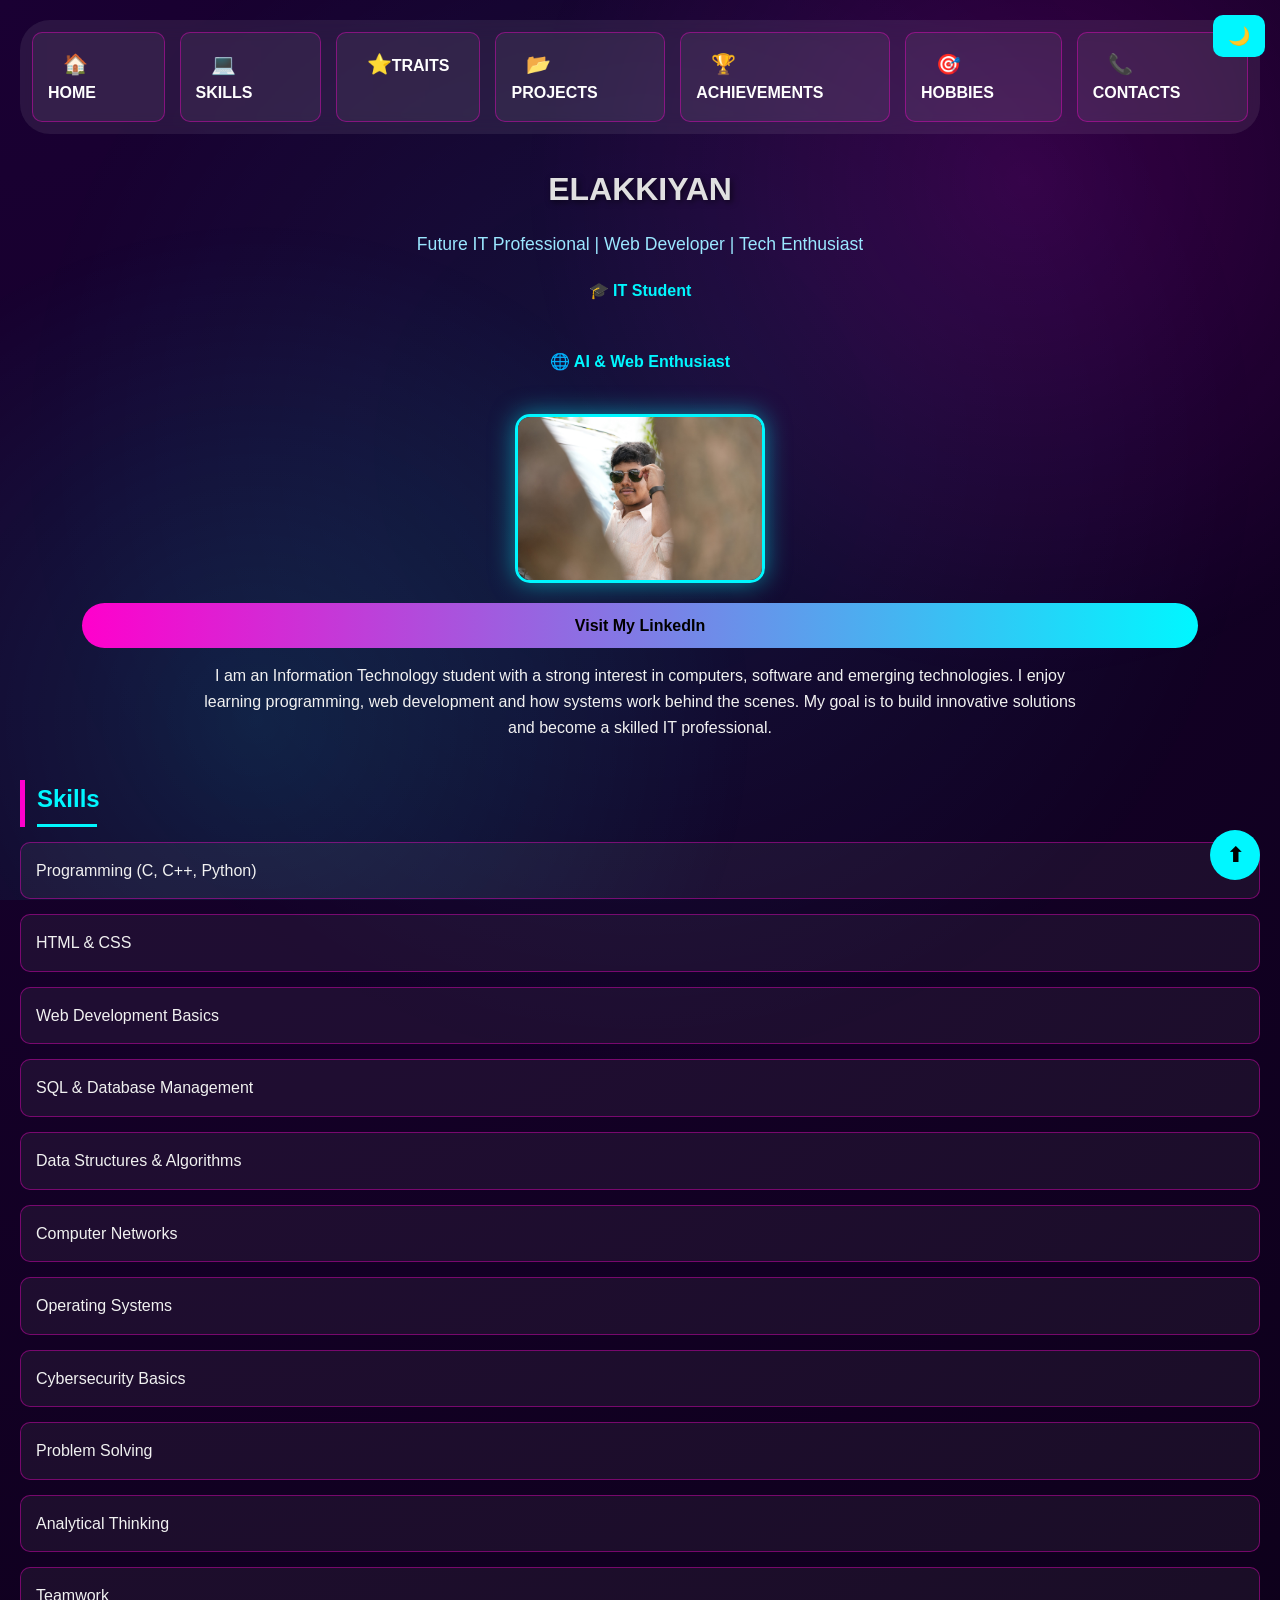
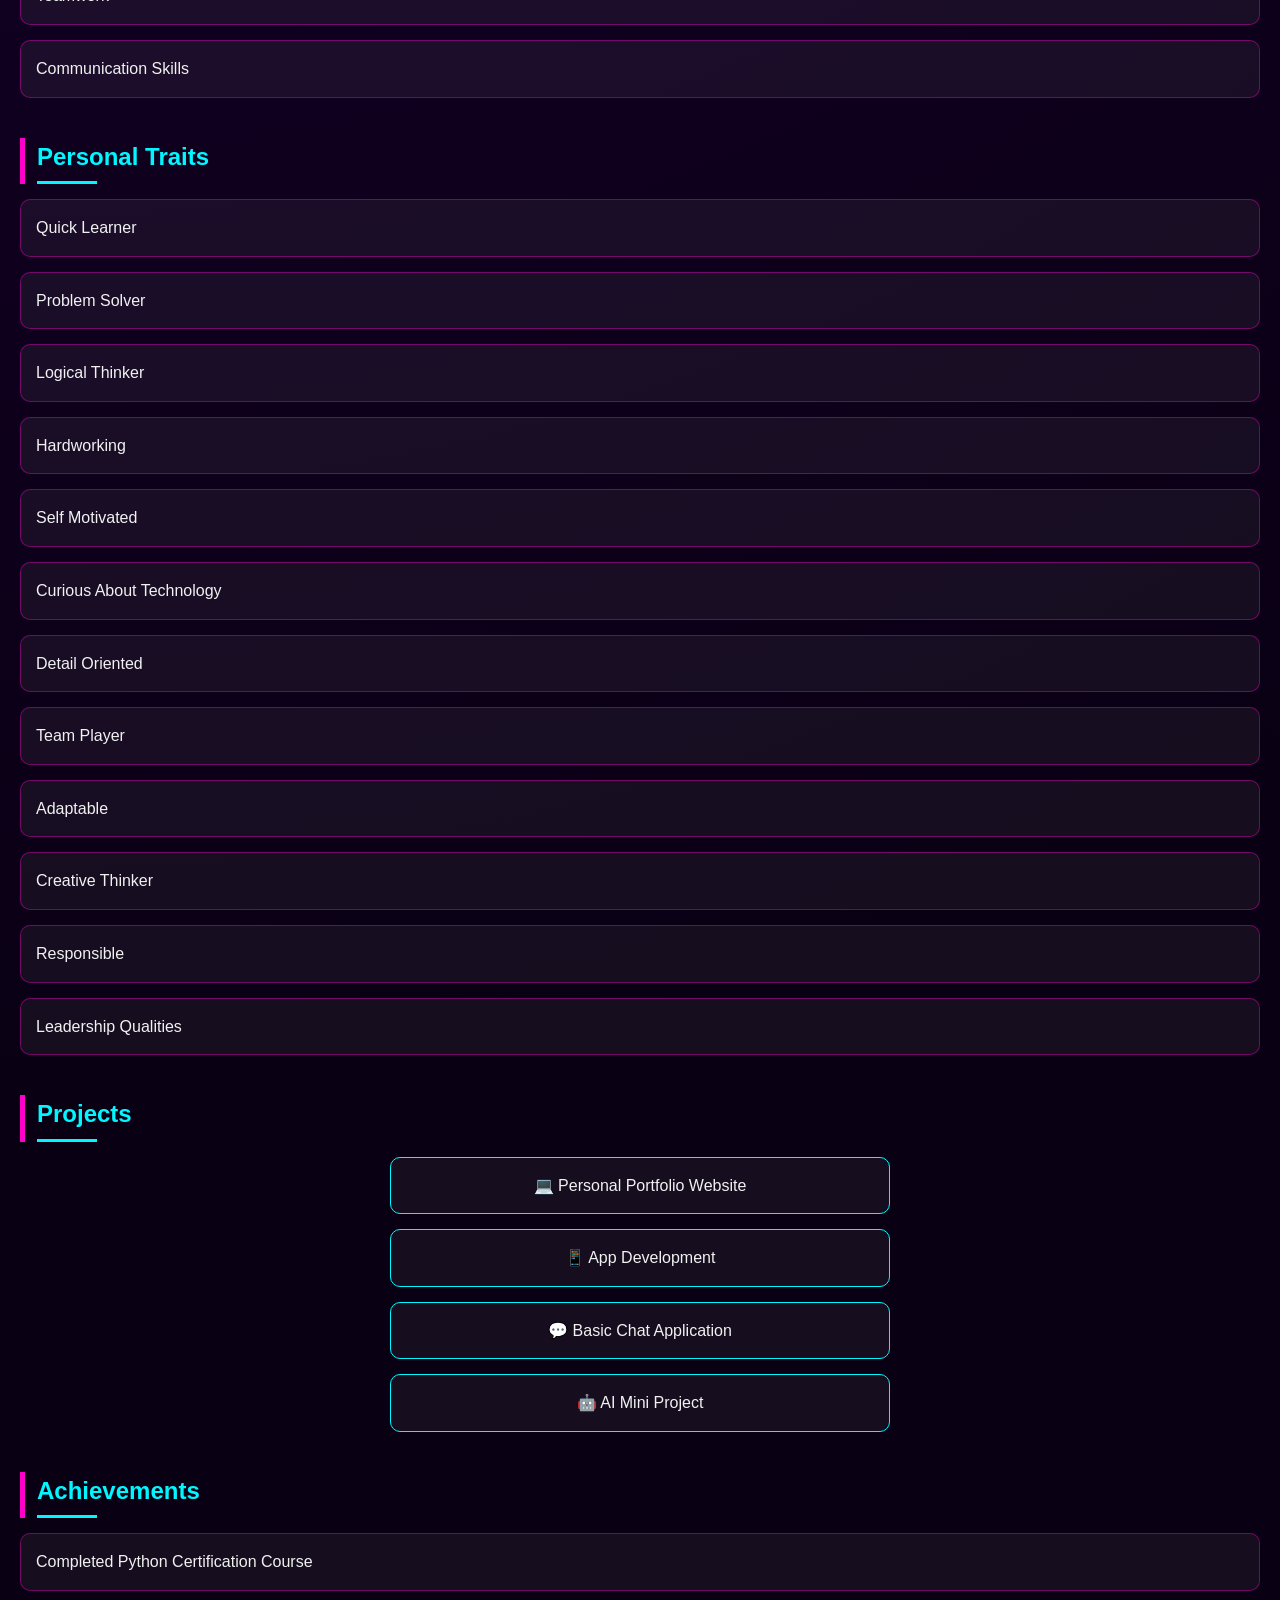
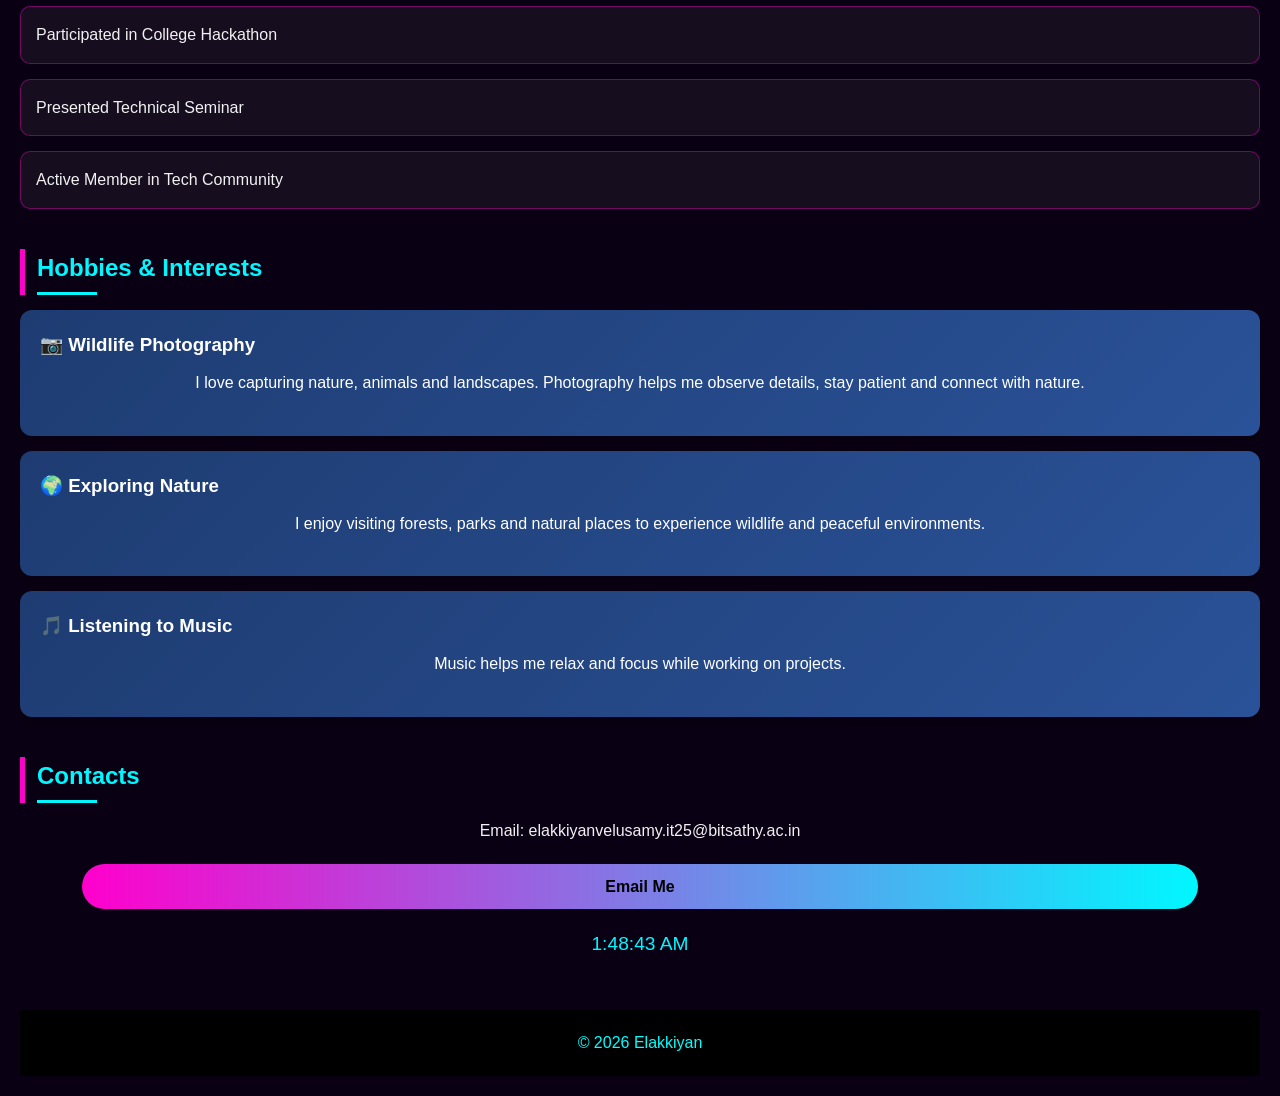
==== commit 23e99ee7: "Update index.html" ====
--- a/index.html
+++ b/index.html
@@ -190,7 +190,7 @@
 <p id="clock"></p>
 
 <footer>
-© 2026 Elakkiyan | Built with HTML & CSS
+© 2026 Elakkiyan
 </footer>
 
 <button class="top-btn"
